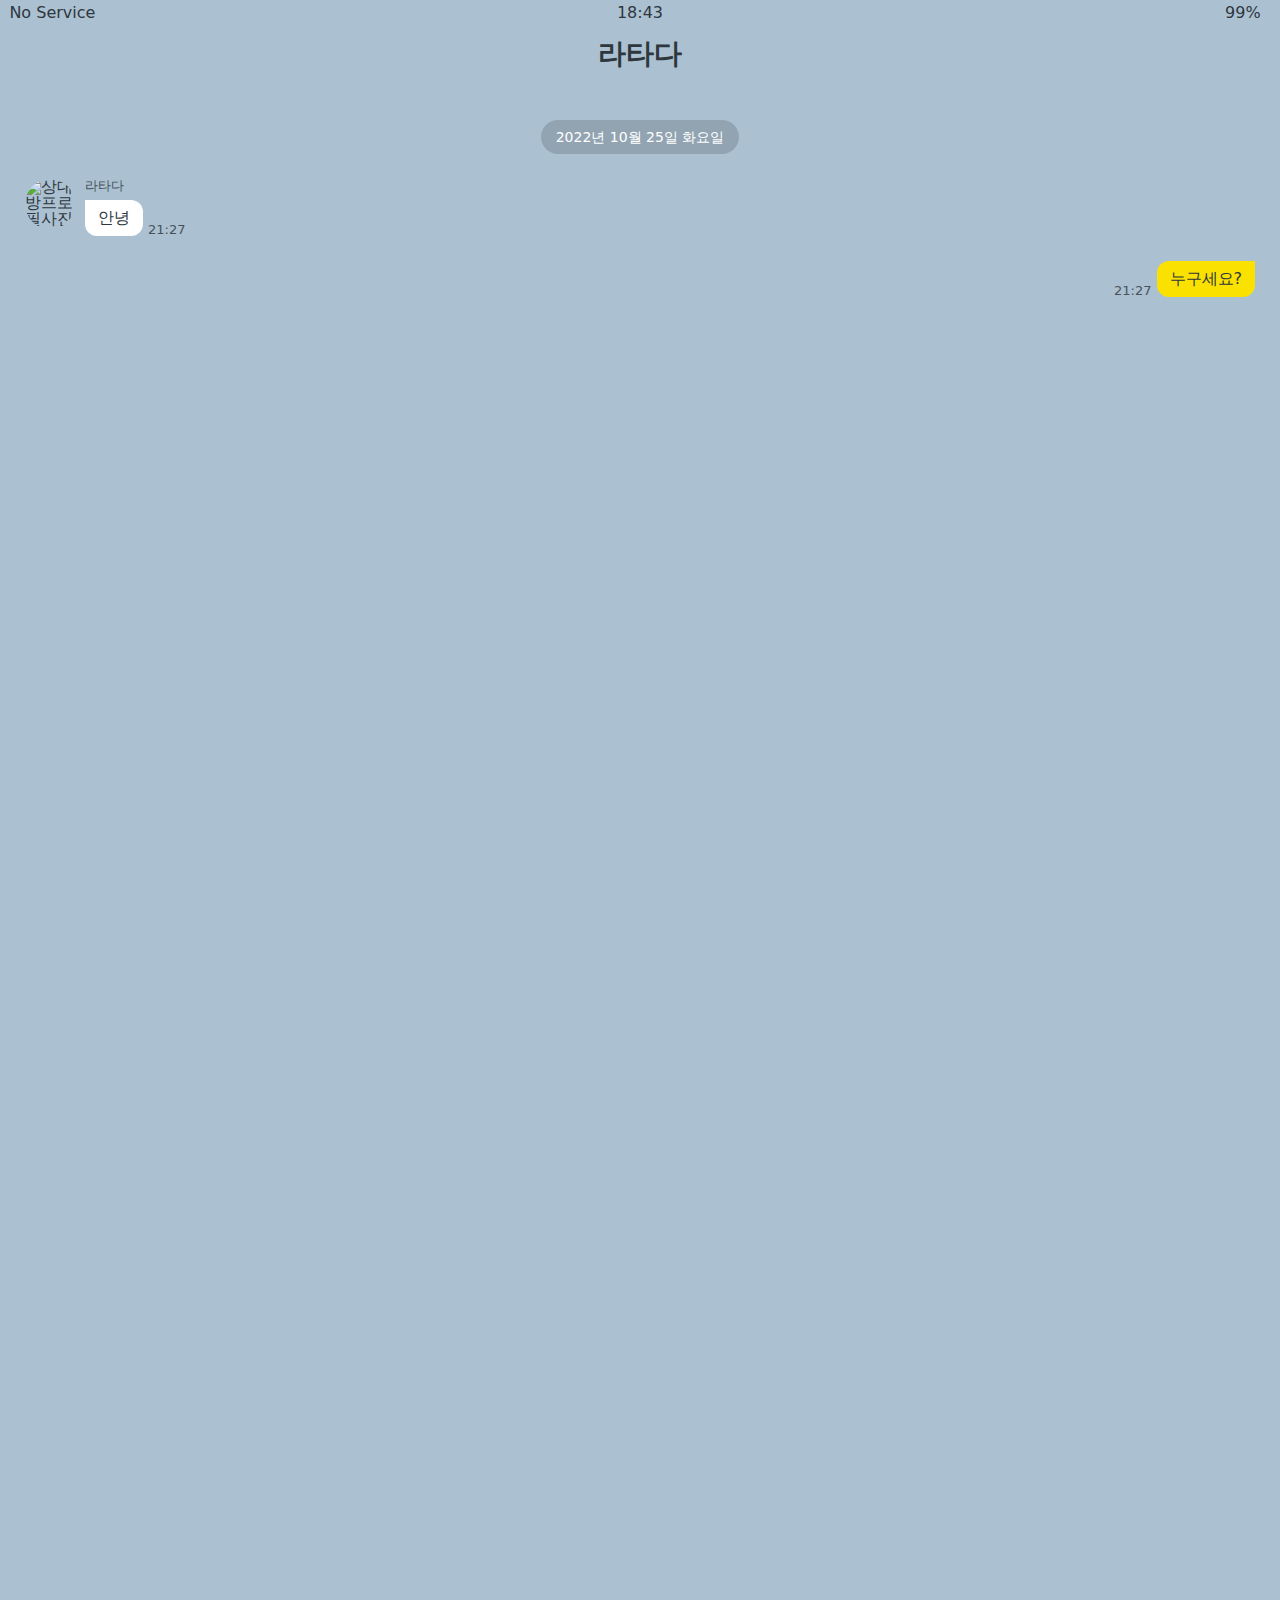
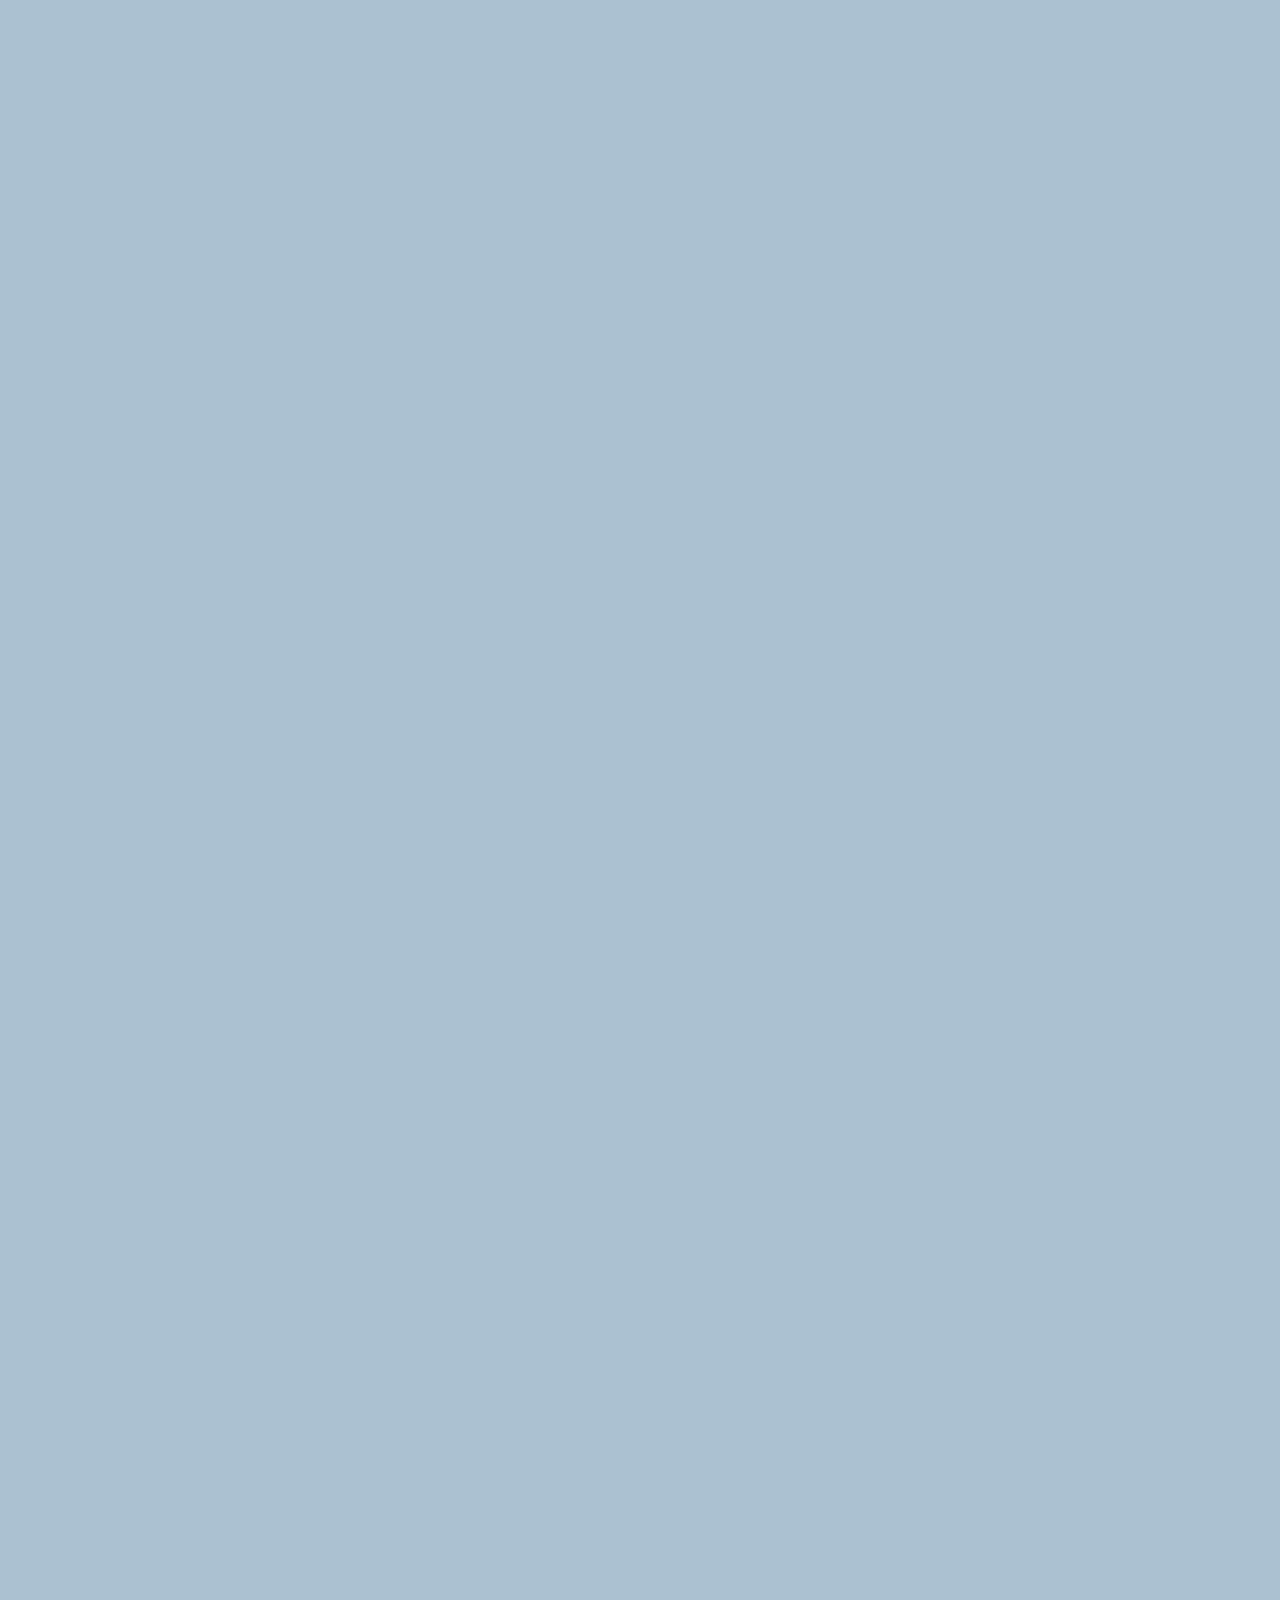
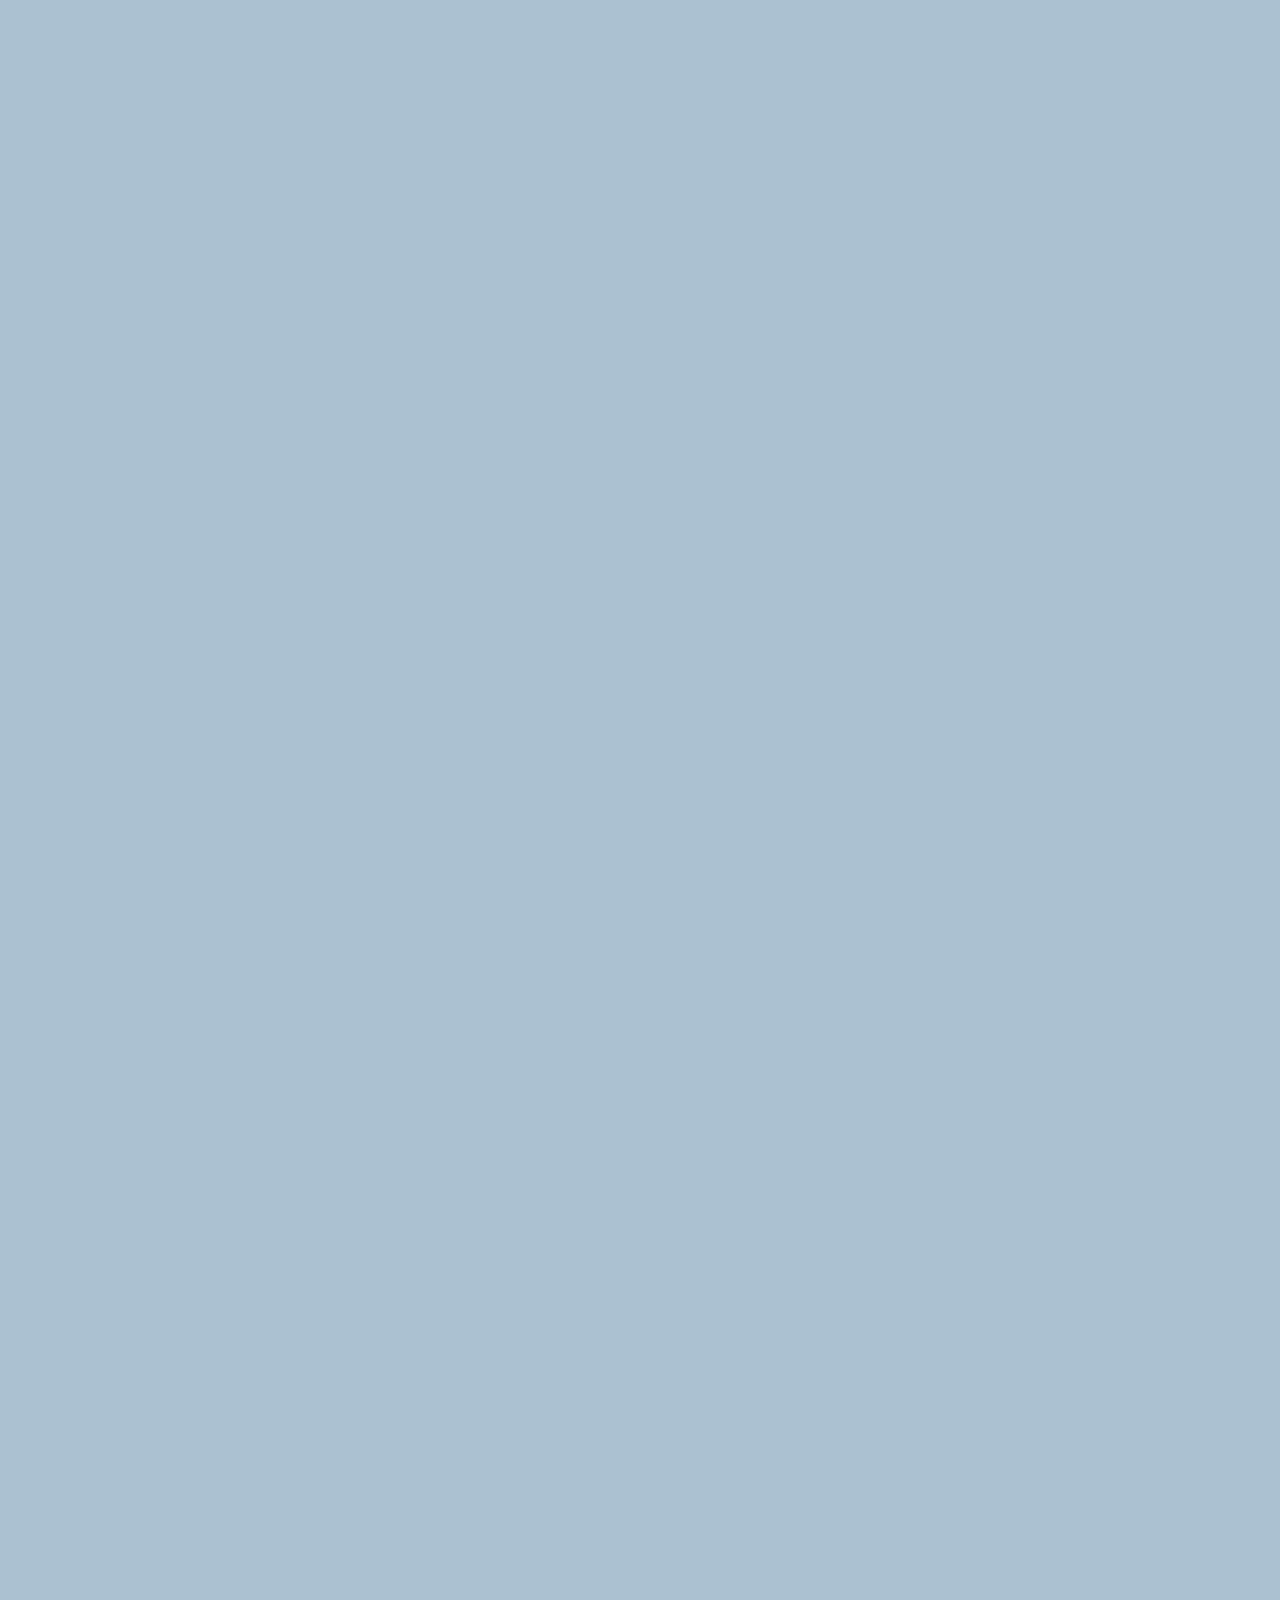
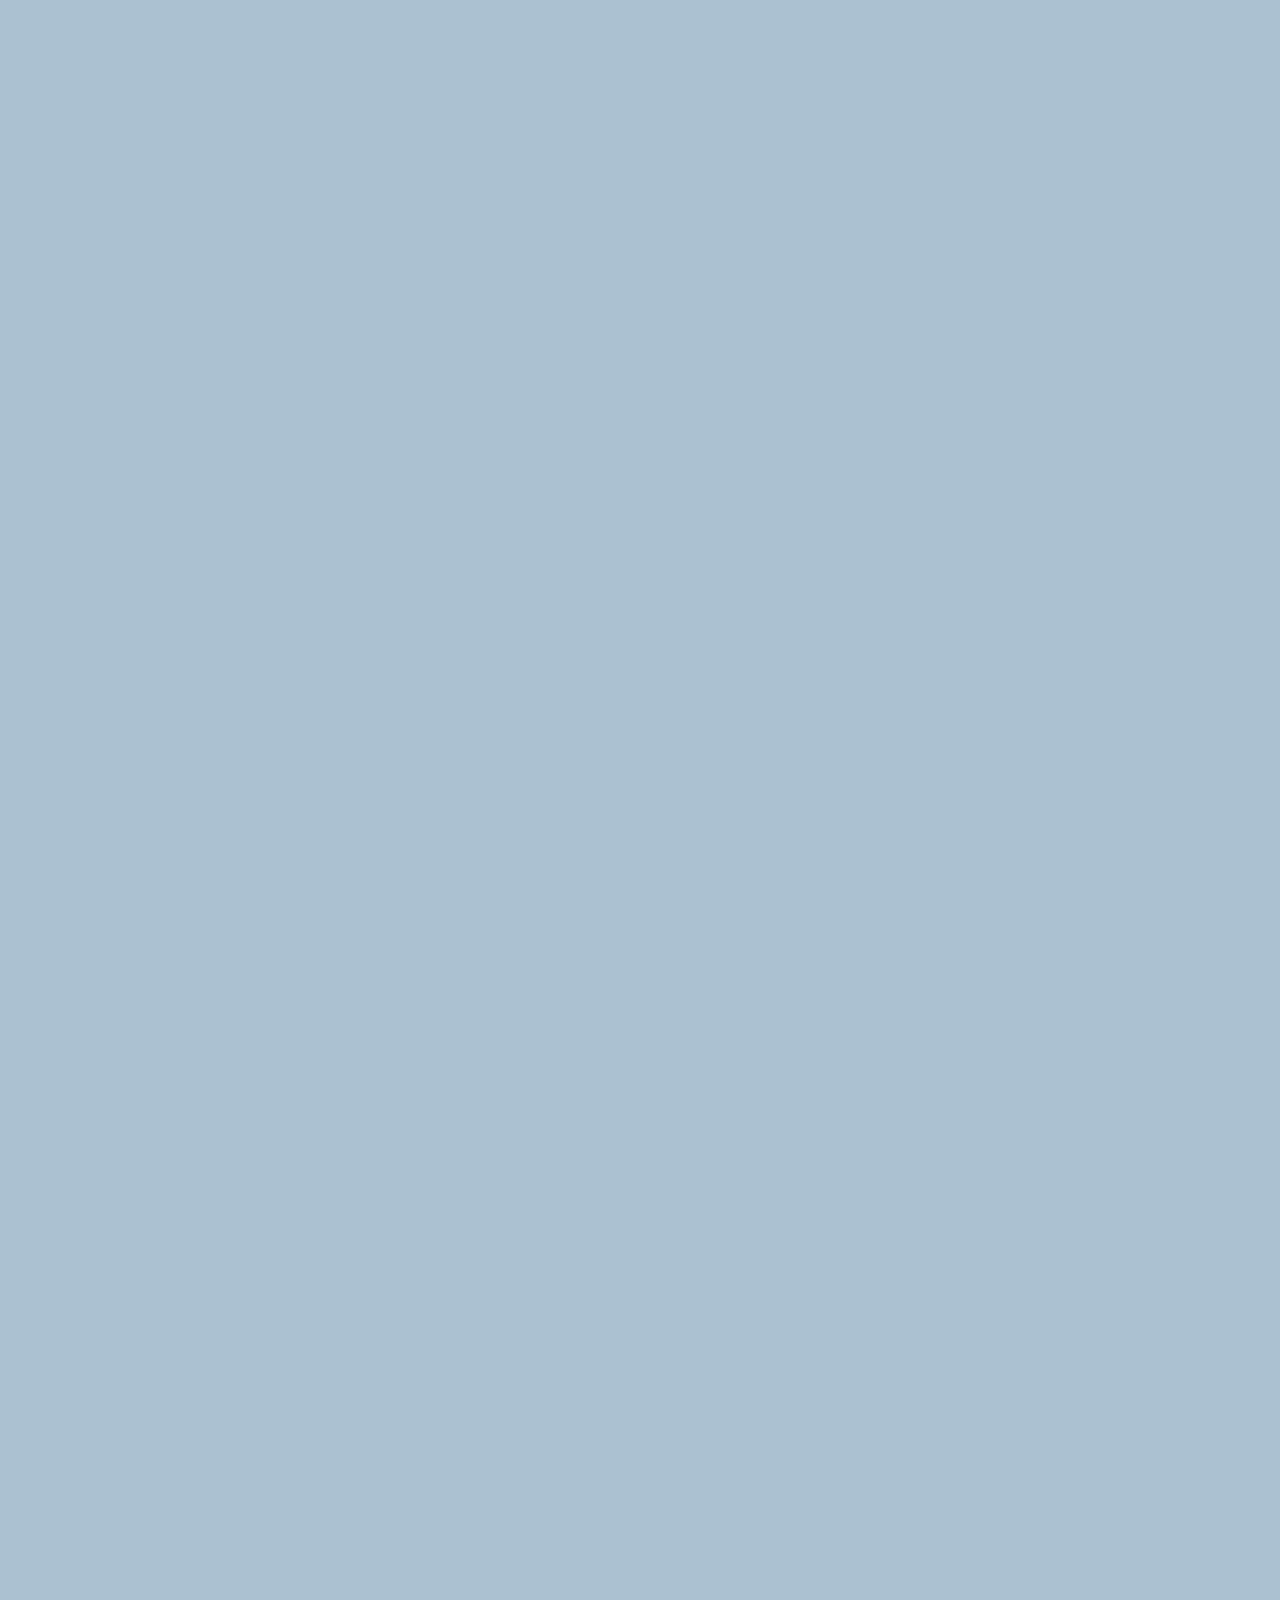
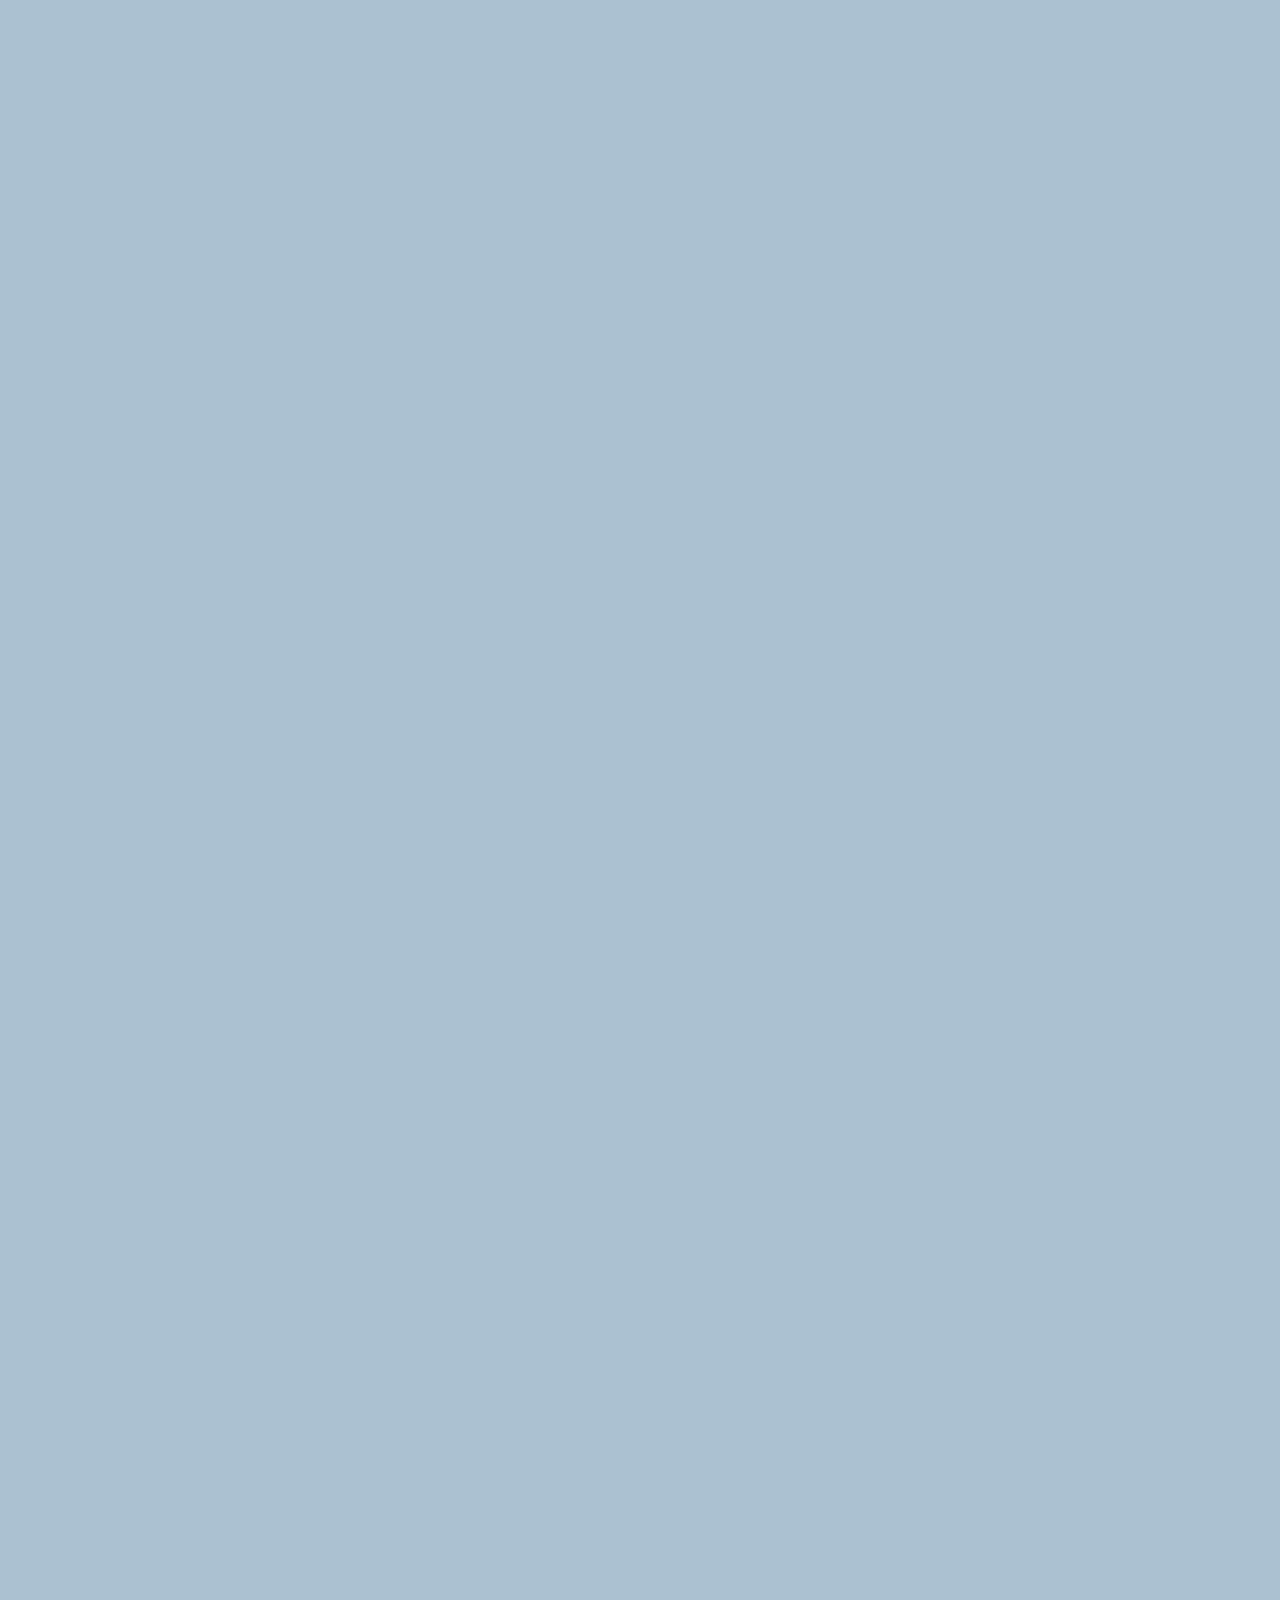
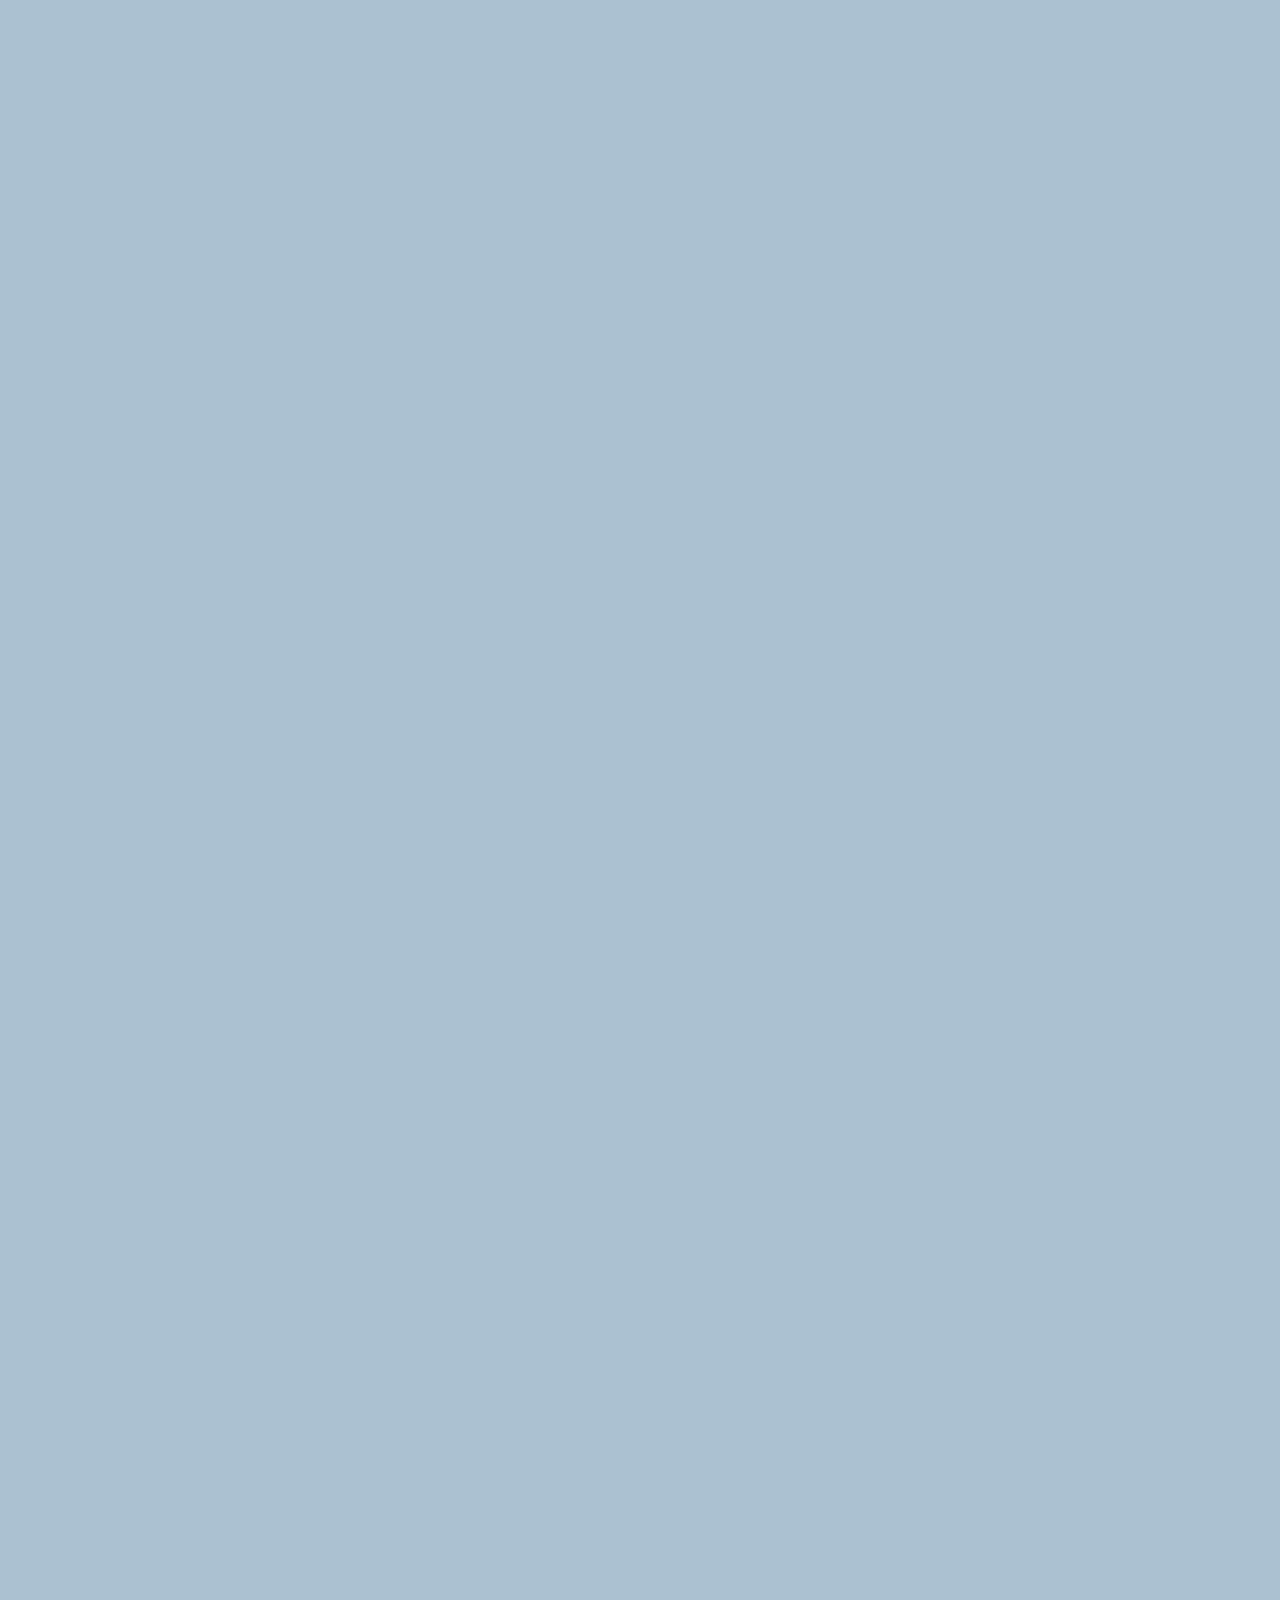
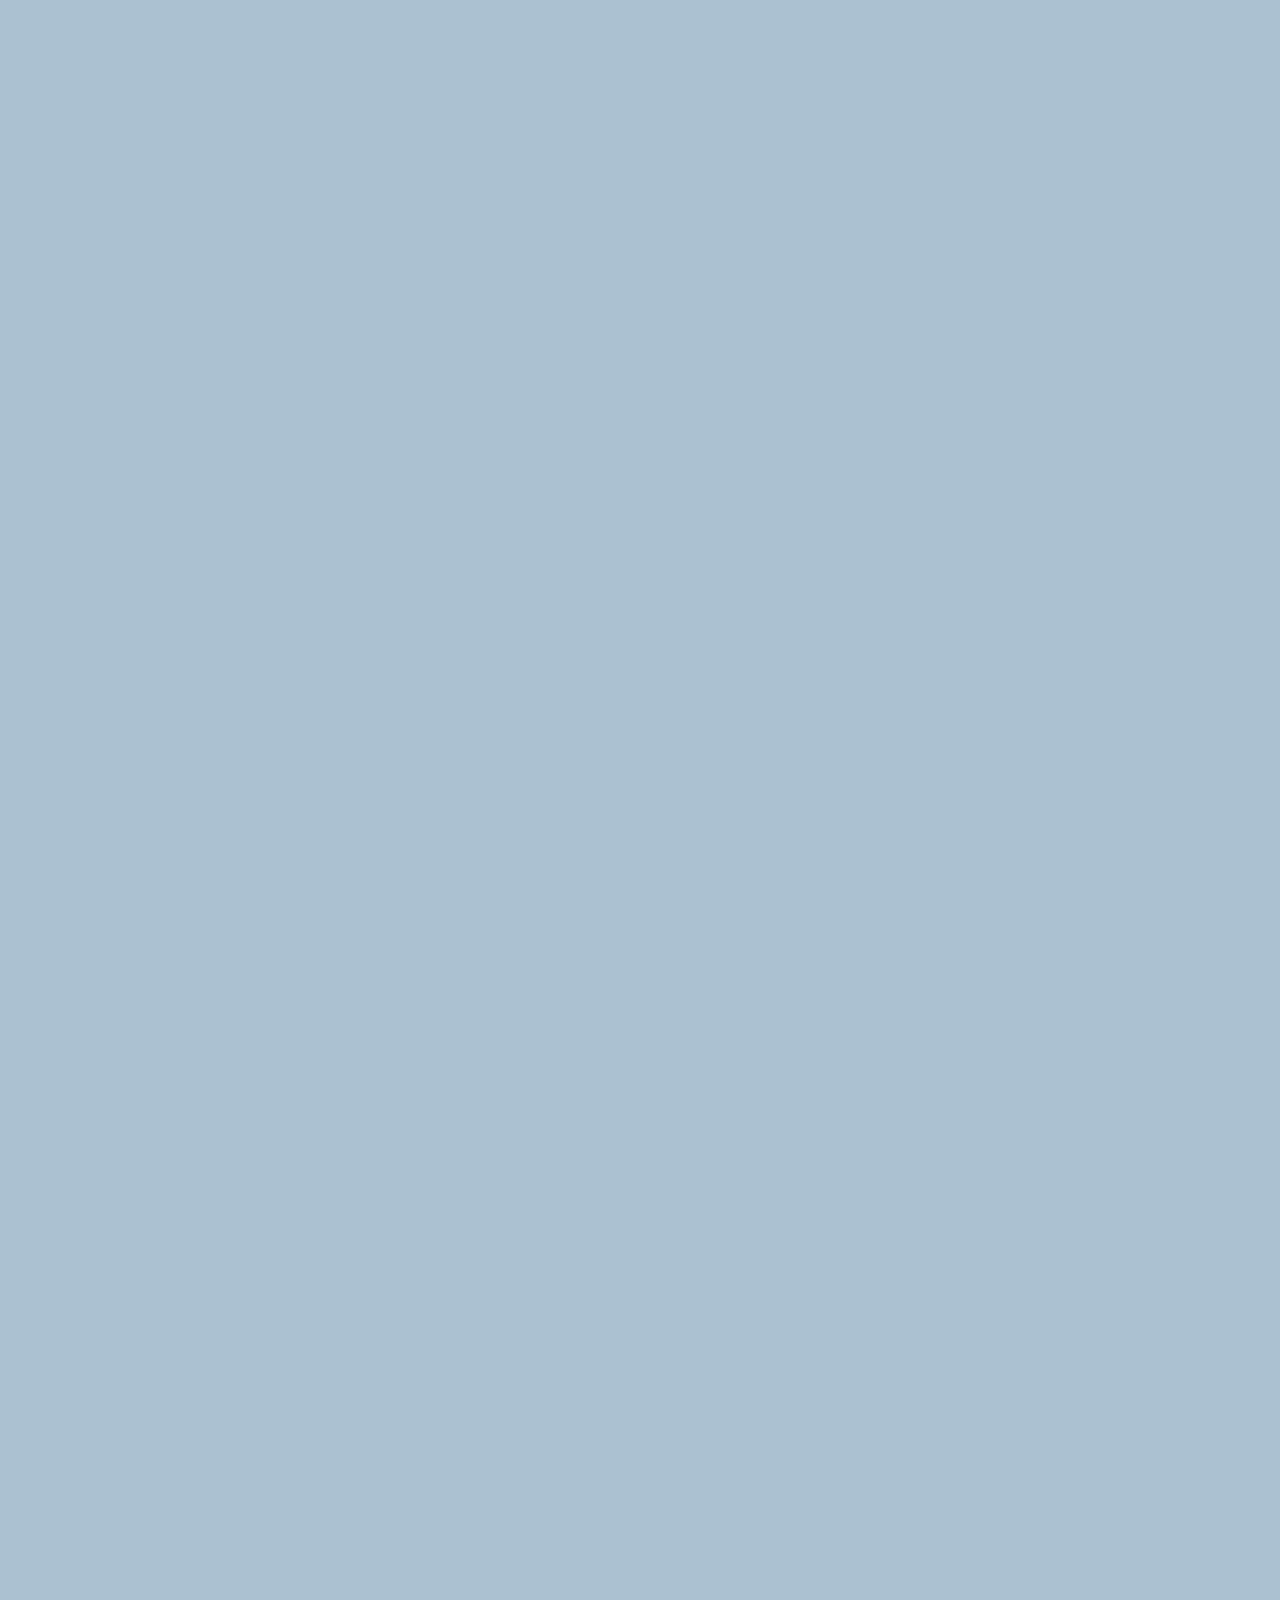
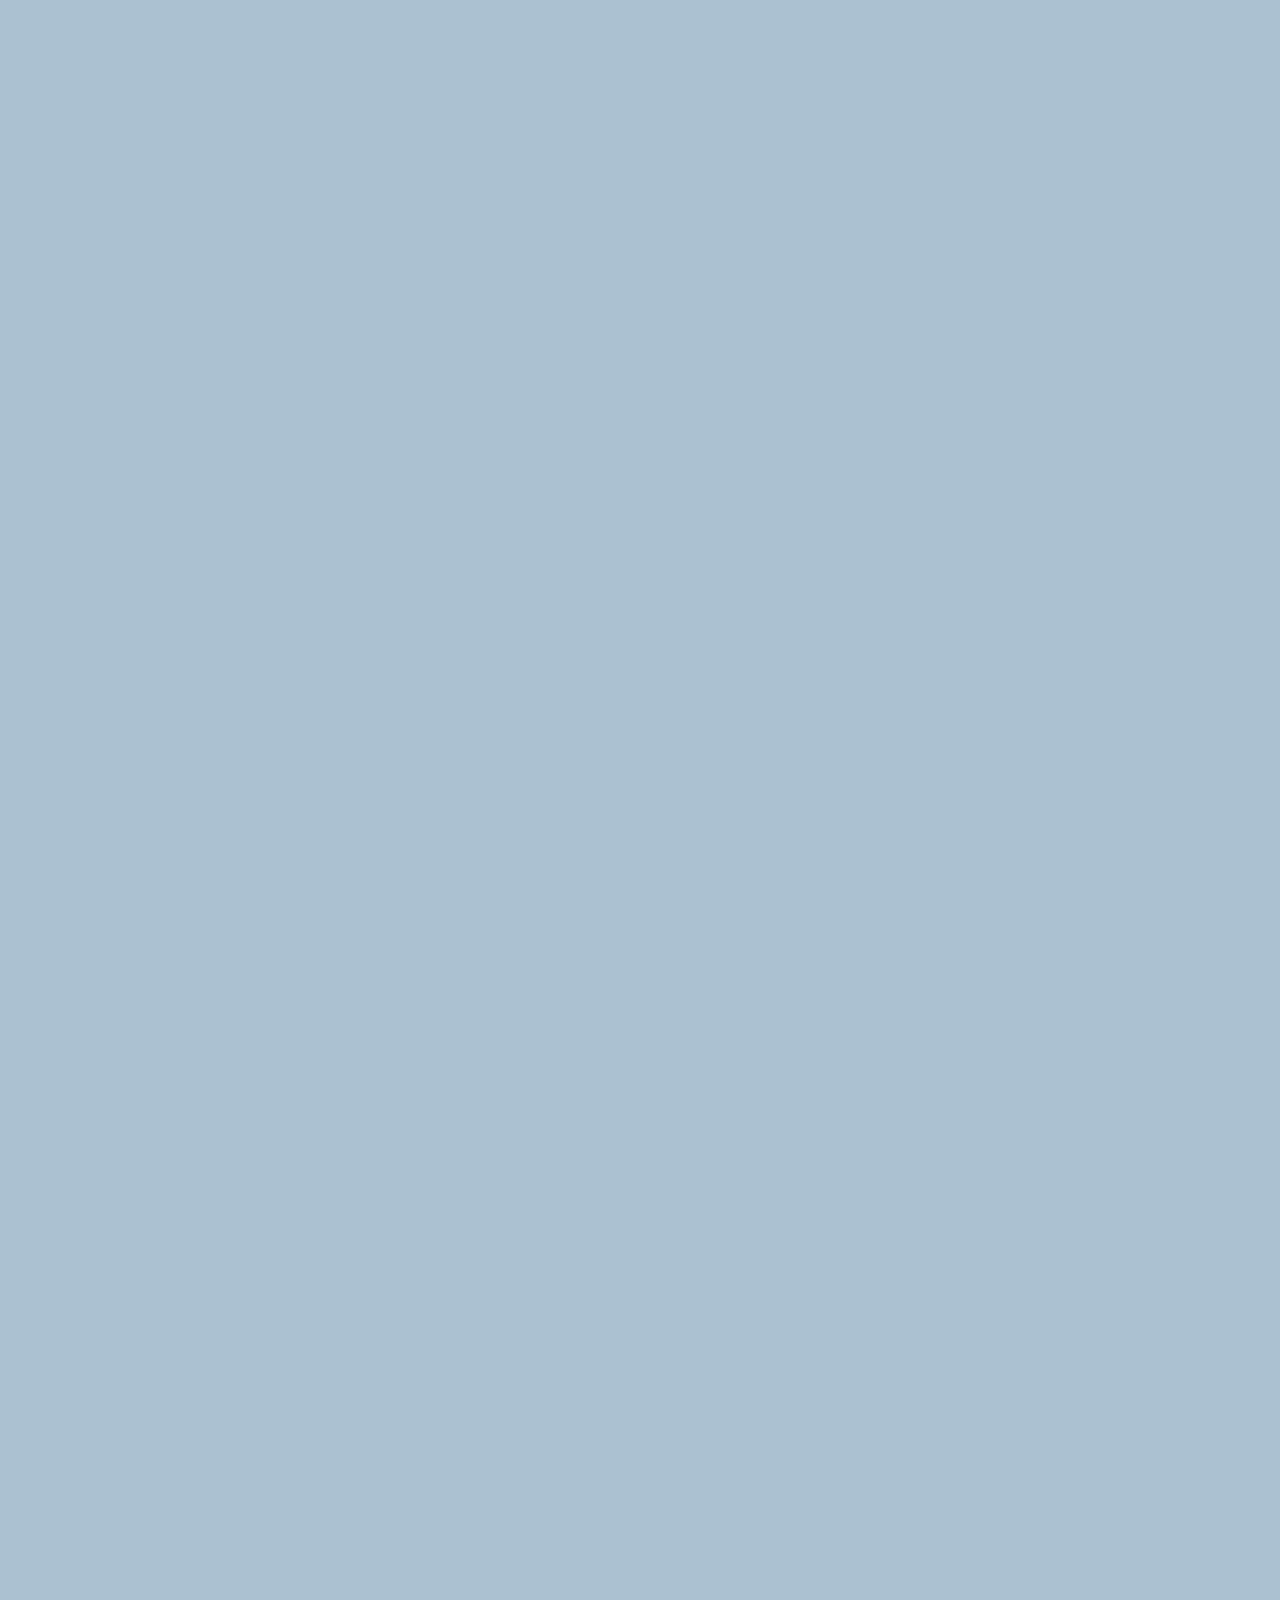
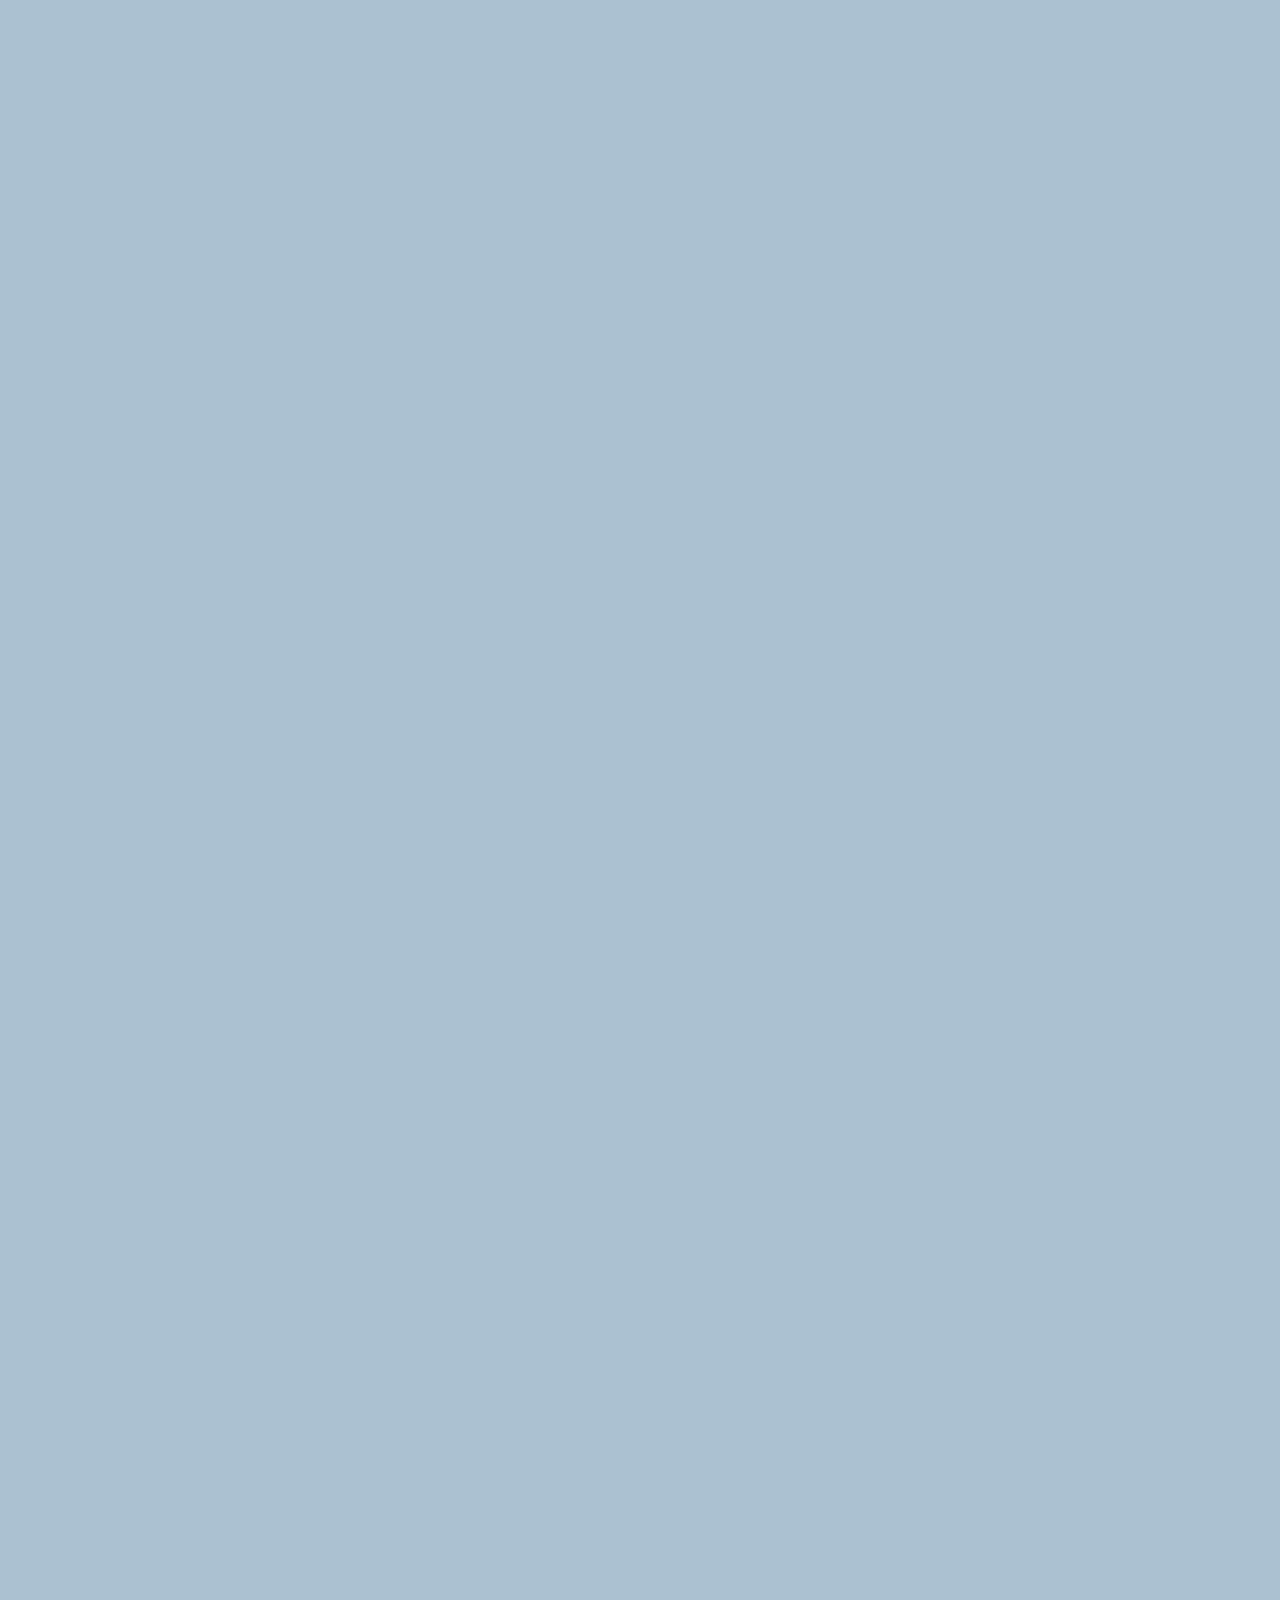
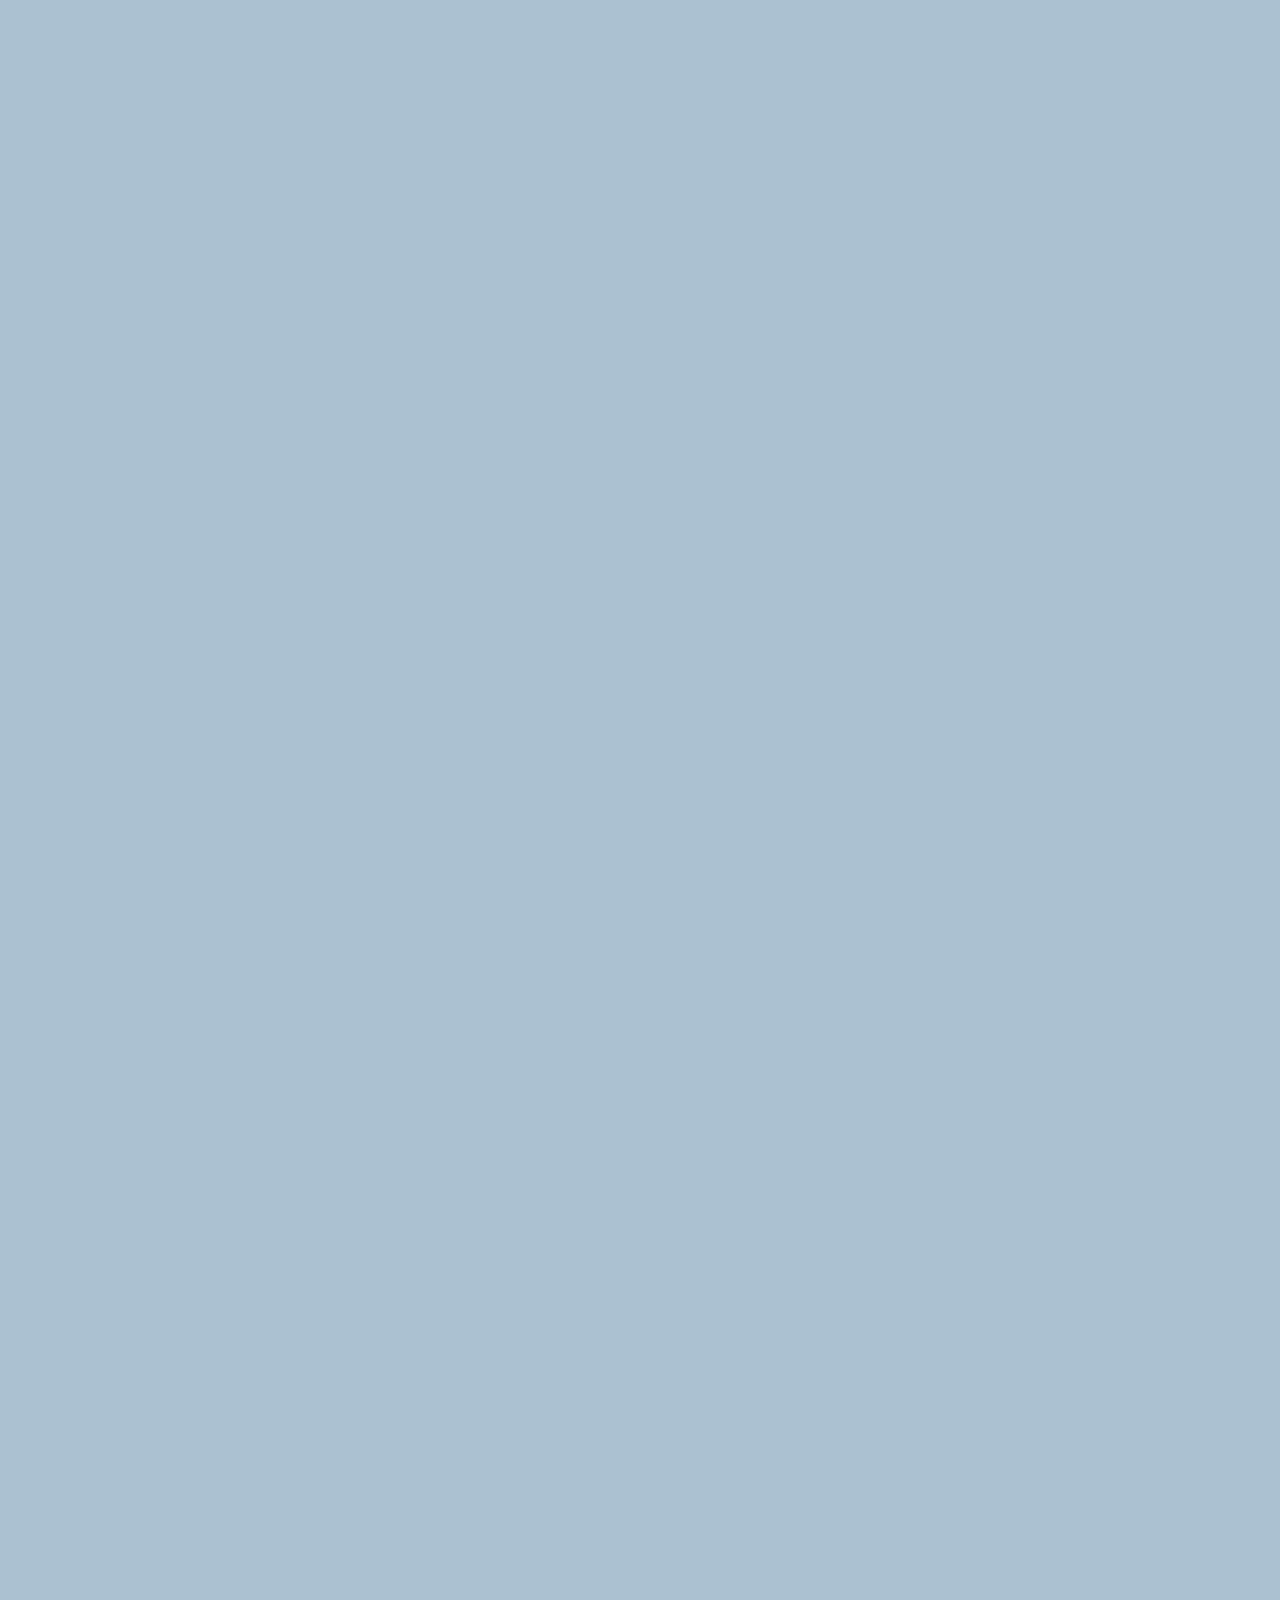
==== chat.html @ 1cc133b8 "카카오톡클론코딩" ====
<!DOCTYPE html>
<html lang="ko">

<head>
  <meta charset="UTF-8">
  <meta http-equiv="X-UA-Compatible" content="IE=edge">
  <meta name="viewport" content="width=device-width, initial-scale=1.0">
  <link rel="stylesheet" href="css/styles.css" />
  <title>카카오톡</title>
</head>

<body id="chat-screen">
  <div class="status-bar">
    <div class="status-bar__column">
      <span>No Service</span>
      <i class="fa-solid fa-wifi"></i>
    </div>
    <div class="status-bar__column">
      <span>18:43</span>
    </div>
    <div class="status-bar__column">
      <span>99%</span>
      <i class="fa-solid fa-battery-three-quarters fa-lg"></i>
      <i class="fa-solid fa-bolt"></i>
    </div>
  </div>
  <header class="alt-header">
    <div class="alt-header__column"><a href="chats.html"><i class="fa-solid fa-angle-left fa-2x"></i></a></div>
    <div class="alt-header__column">
      <h1 class="alt-header__title">라타다</h1>
    </div>
    <div class="alt-header__column">
      <span><i class="fa-solid fa-magnifying-glass fa-lg"></i></span>
      <span><i class="fa-solid fa-bars fa-lg"></i></span>
    </div>
  </header>
  <main class="main-screen main-chat">
    <div class="chat__timestamp">
      2022년 10월 25일 화요일
    </div>
    <div class="message-row">
      <img src="https://avatars.githubusercontent.com/u/110769132" alt="상대방프로필사진">
      <div class="message-row__content">
        <span class="message__author">라타다</span>
        <div class="message__info">
          <span class="message__bubble">안녕</span>
          <span class="message__time">21:27</span>
        </div>
      </div>
    </div>
    <div class="message-row message-row__own">
      <div class="message-row__content">
        <div class="message__info">
          <span class="message__bubble">누구세요?</span>
          <span class="message__time">21:27</span>
        </div>
      </div>
    </div>
  </main>
  <script src="https://kit.fontawesome.com/b351902abf.js" crossorigin="anonymous"></script>
</body>

</html>
---- css/styles.css ----
@import "reset.css";
@import "variables.css";

/* 컴포넌트 */
@import "components/status-bar.css";
@import "components/nav-bar.css";
@import "components/screen-header.css";
@import "components/user-component.css";
@import "components/badge.css";
@import "components/icon-row.css";
@import "components/alt-screen-header.css";

/* 스크린 */
@import "screens/login.css";
@import "screens/friends.css";
@import "screens/find.css";
@import "screens/more.css";
@import "screens/settings.css";
@import "screens/chat.css";

body {
  color: #2e363e;
  font-family: system-ui, -apple-system, BlinkMacSystemFont, 'Segoe UI', Roboto, Oxygen, Ubuntu, Cantarell, 'Open Sans', 'Helvetica Neue', sans-serif;
}

.main-screen {
  padding: 0px var(--horizontal-space);
}
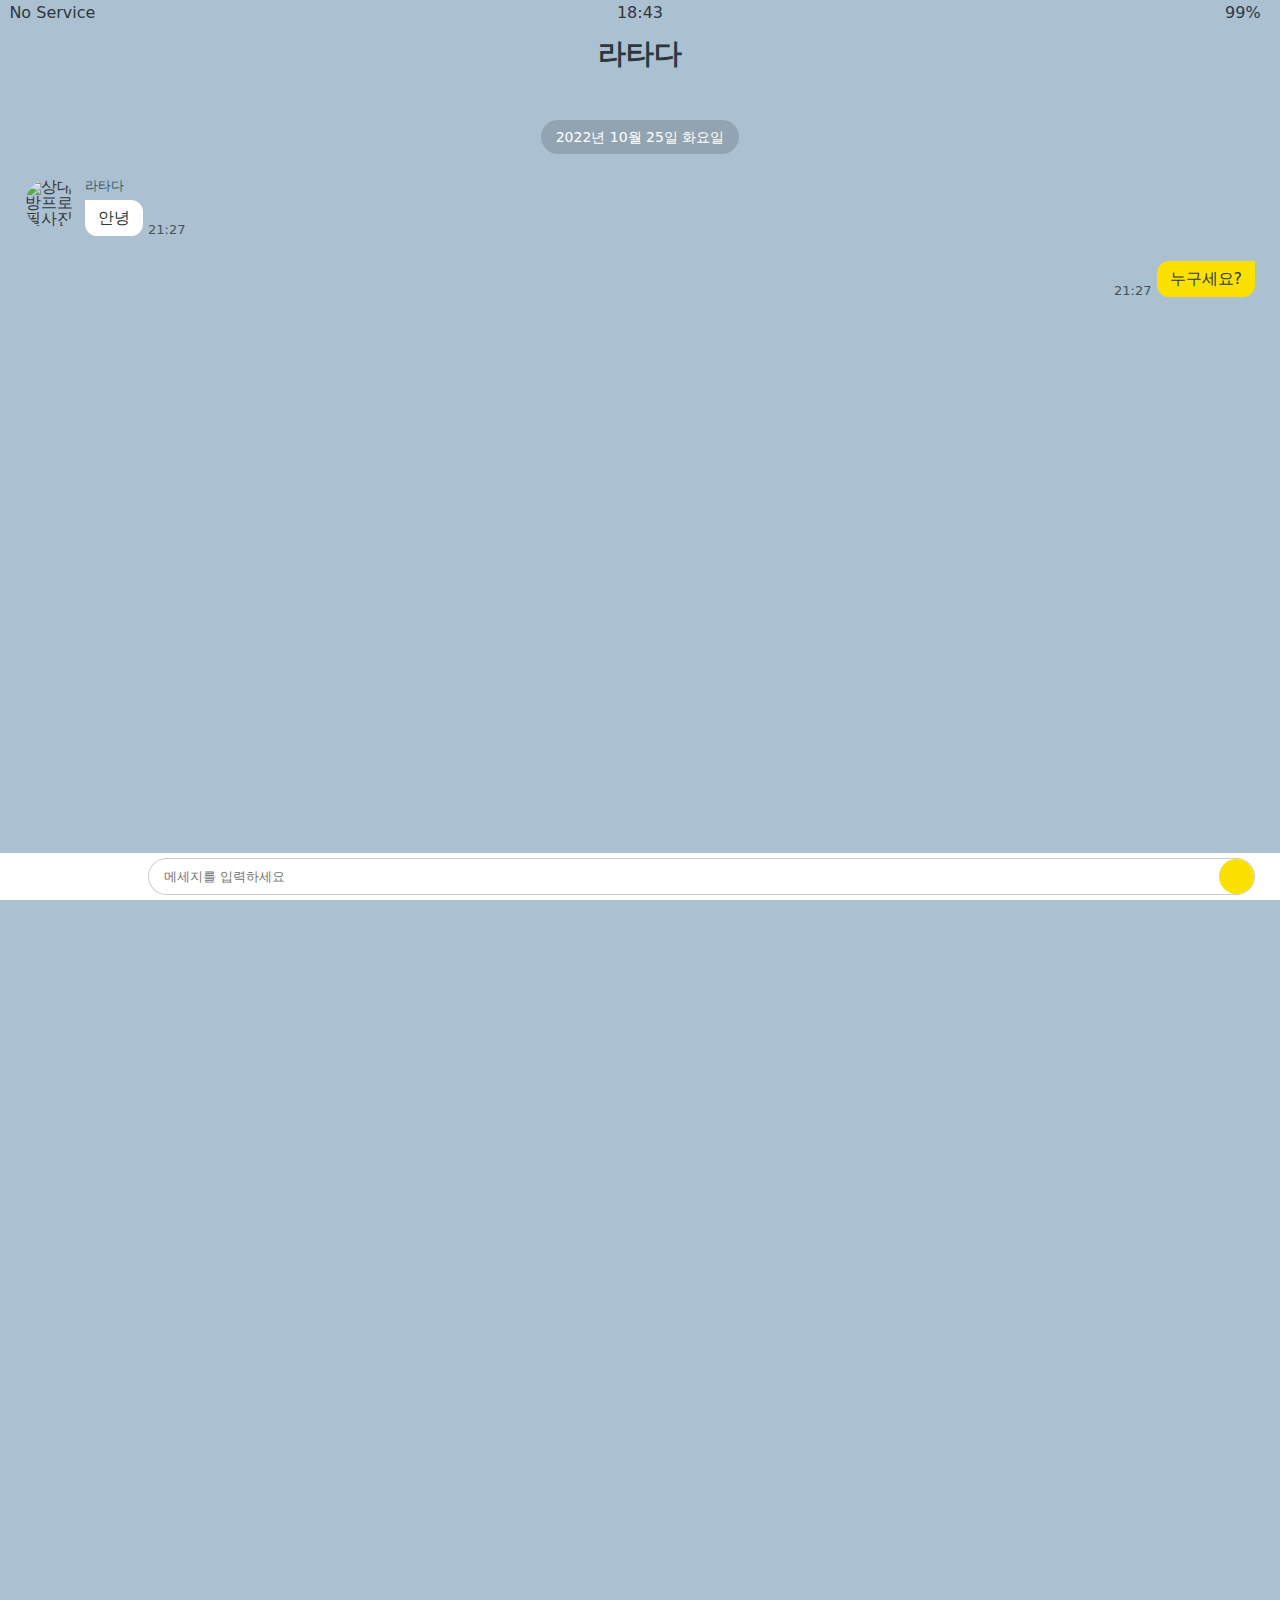
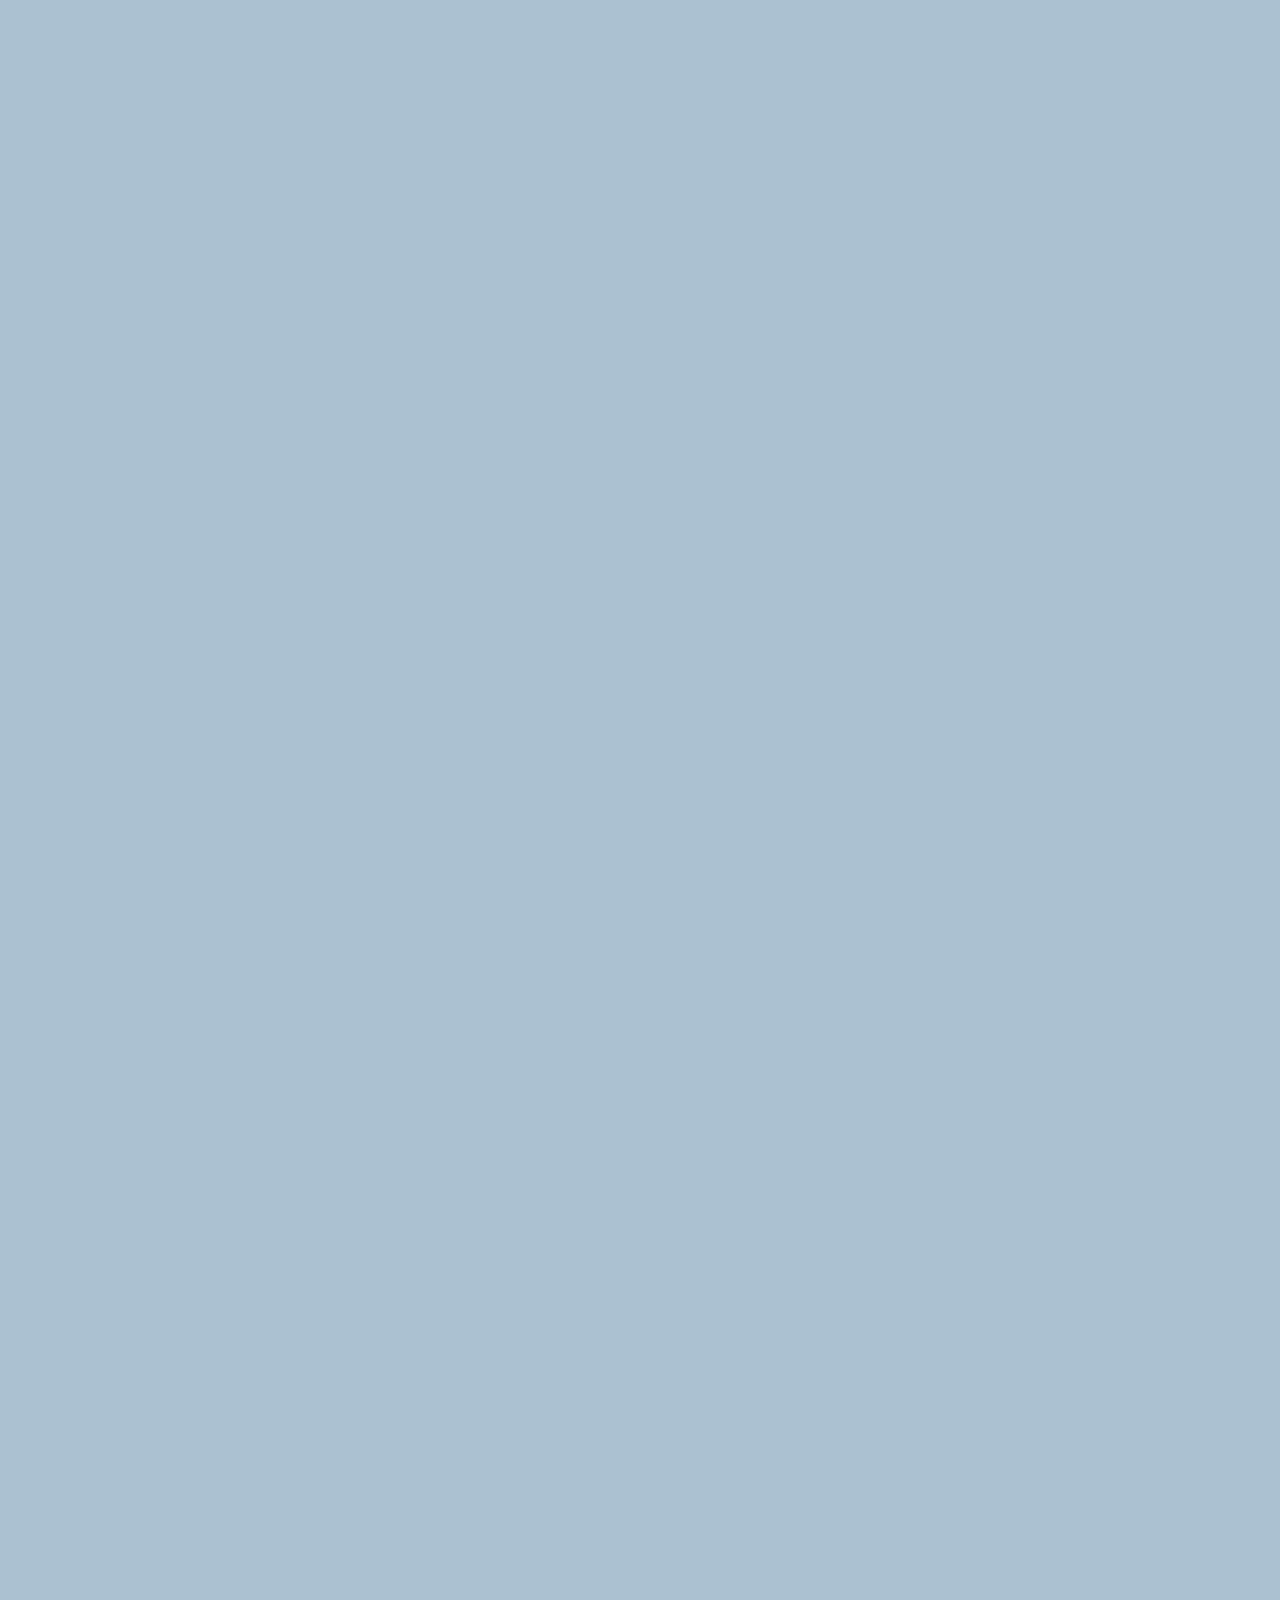
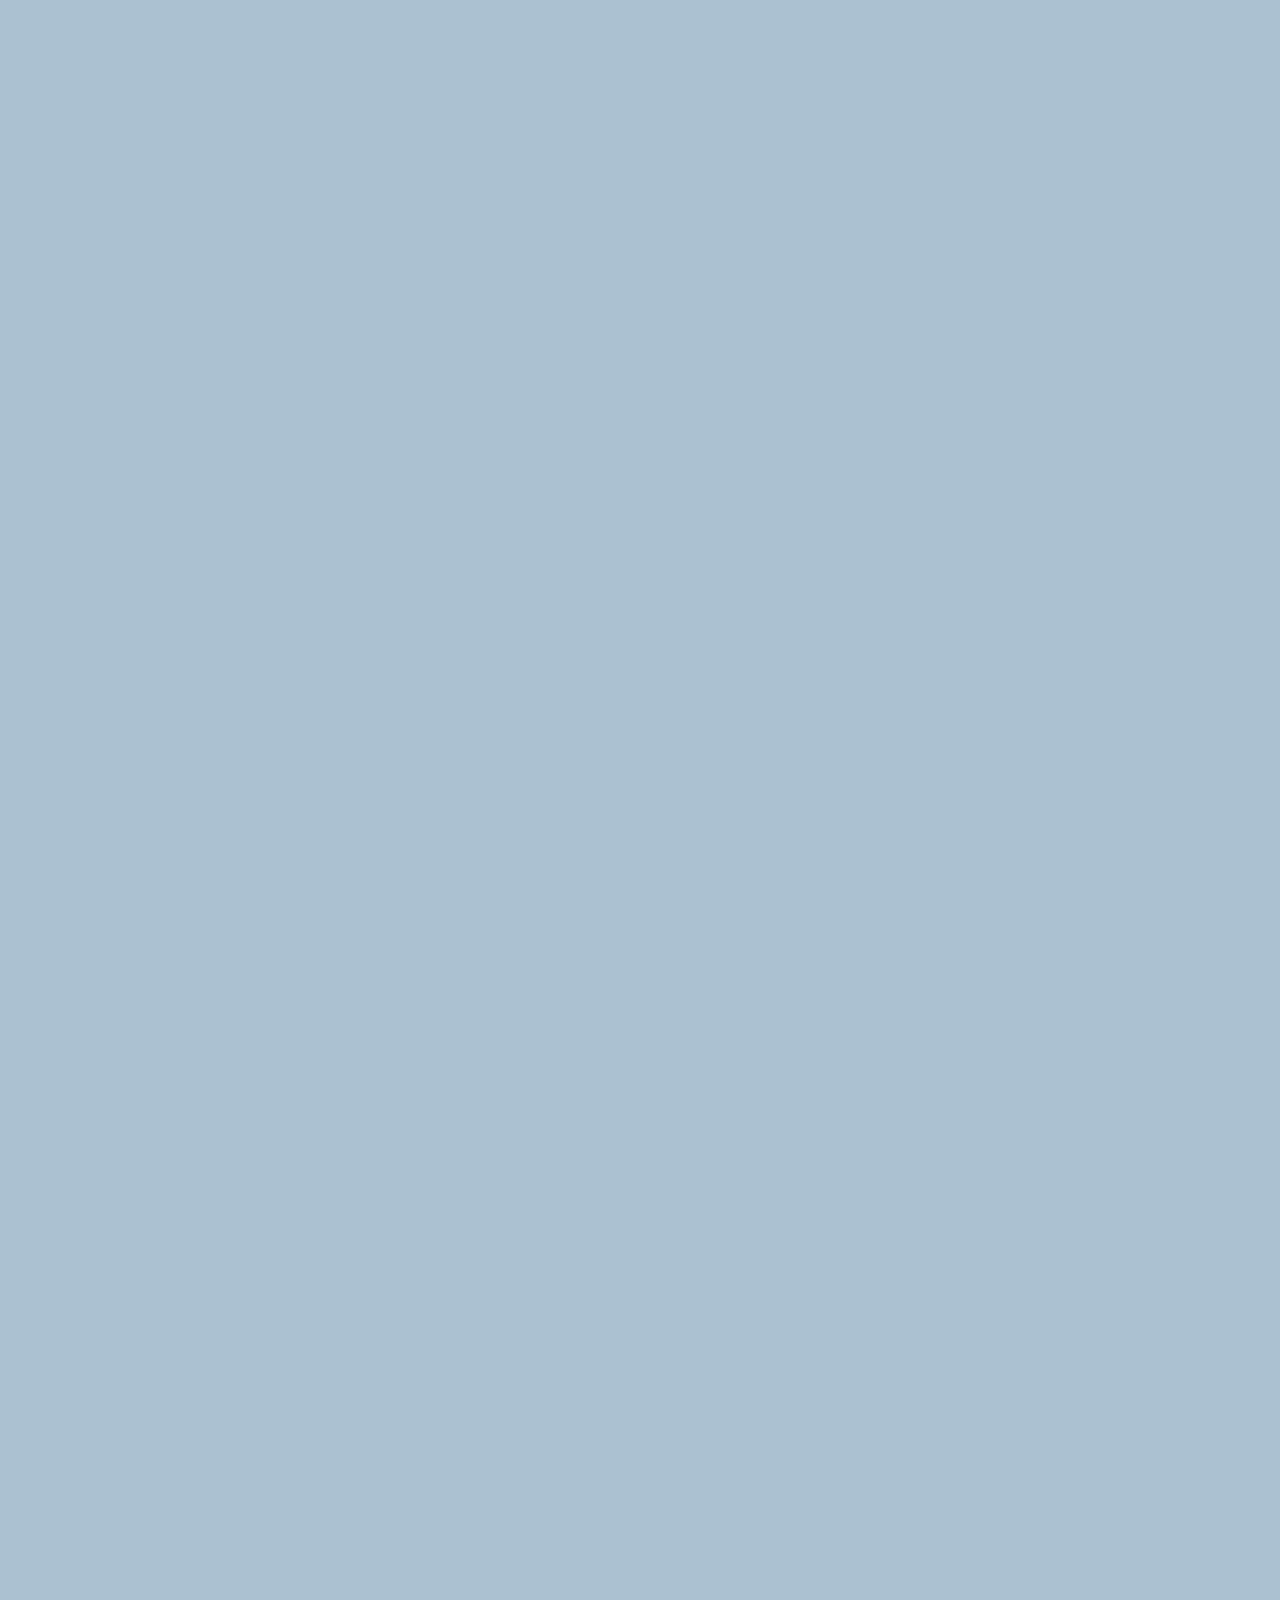
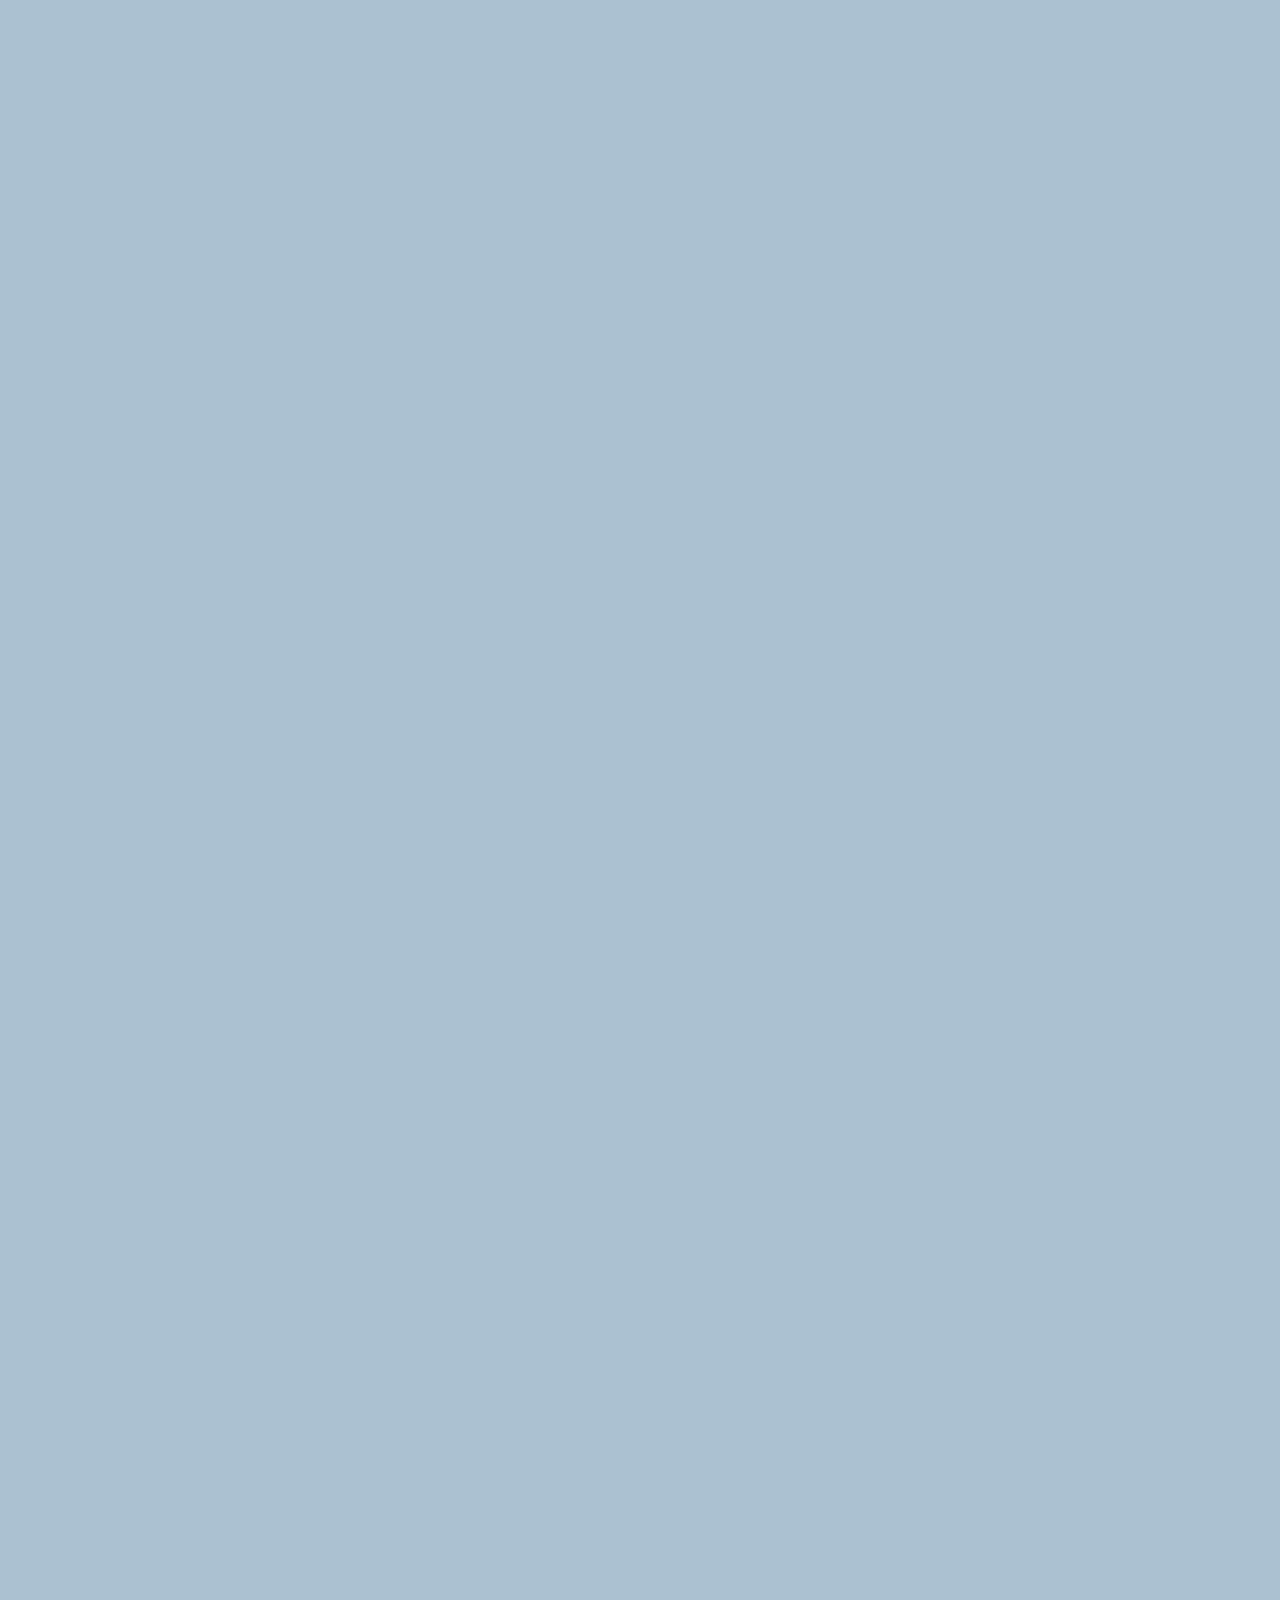
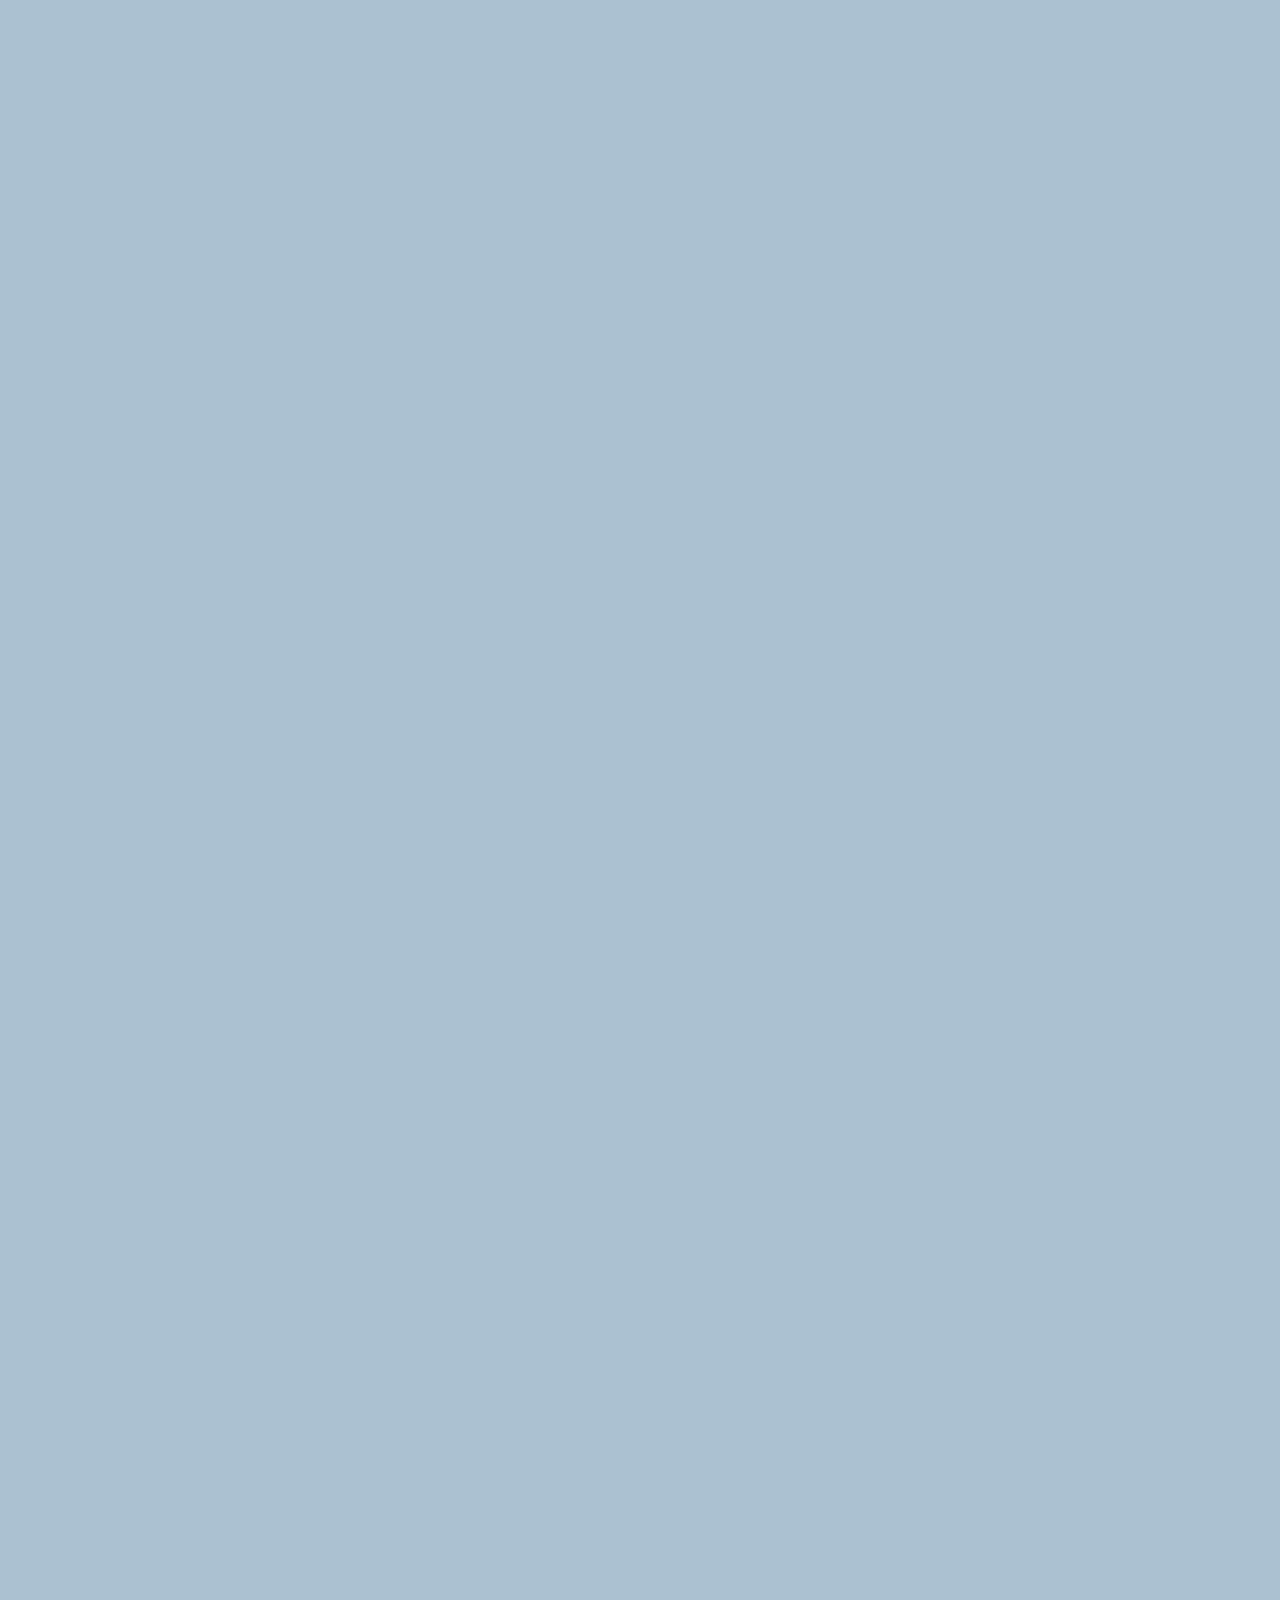
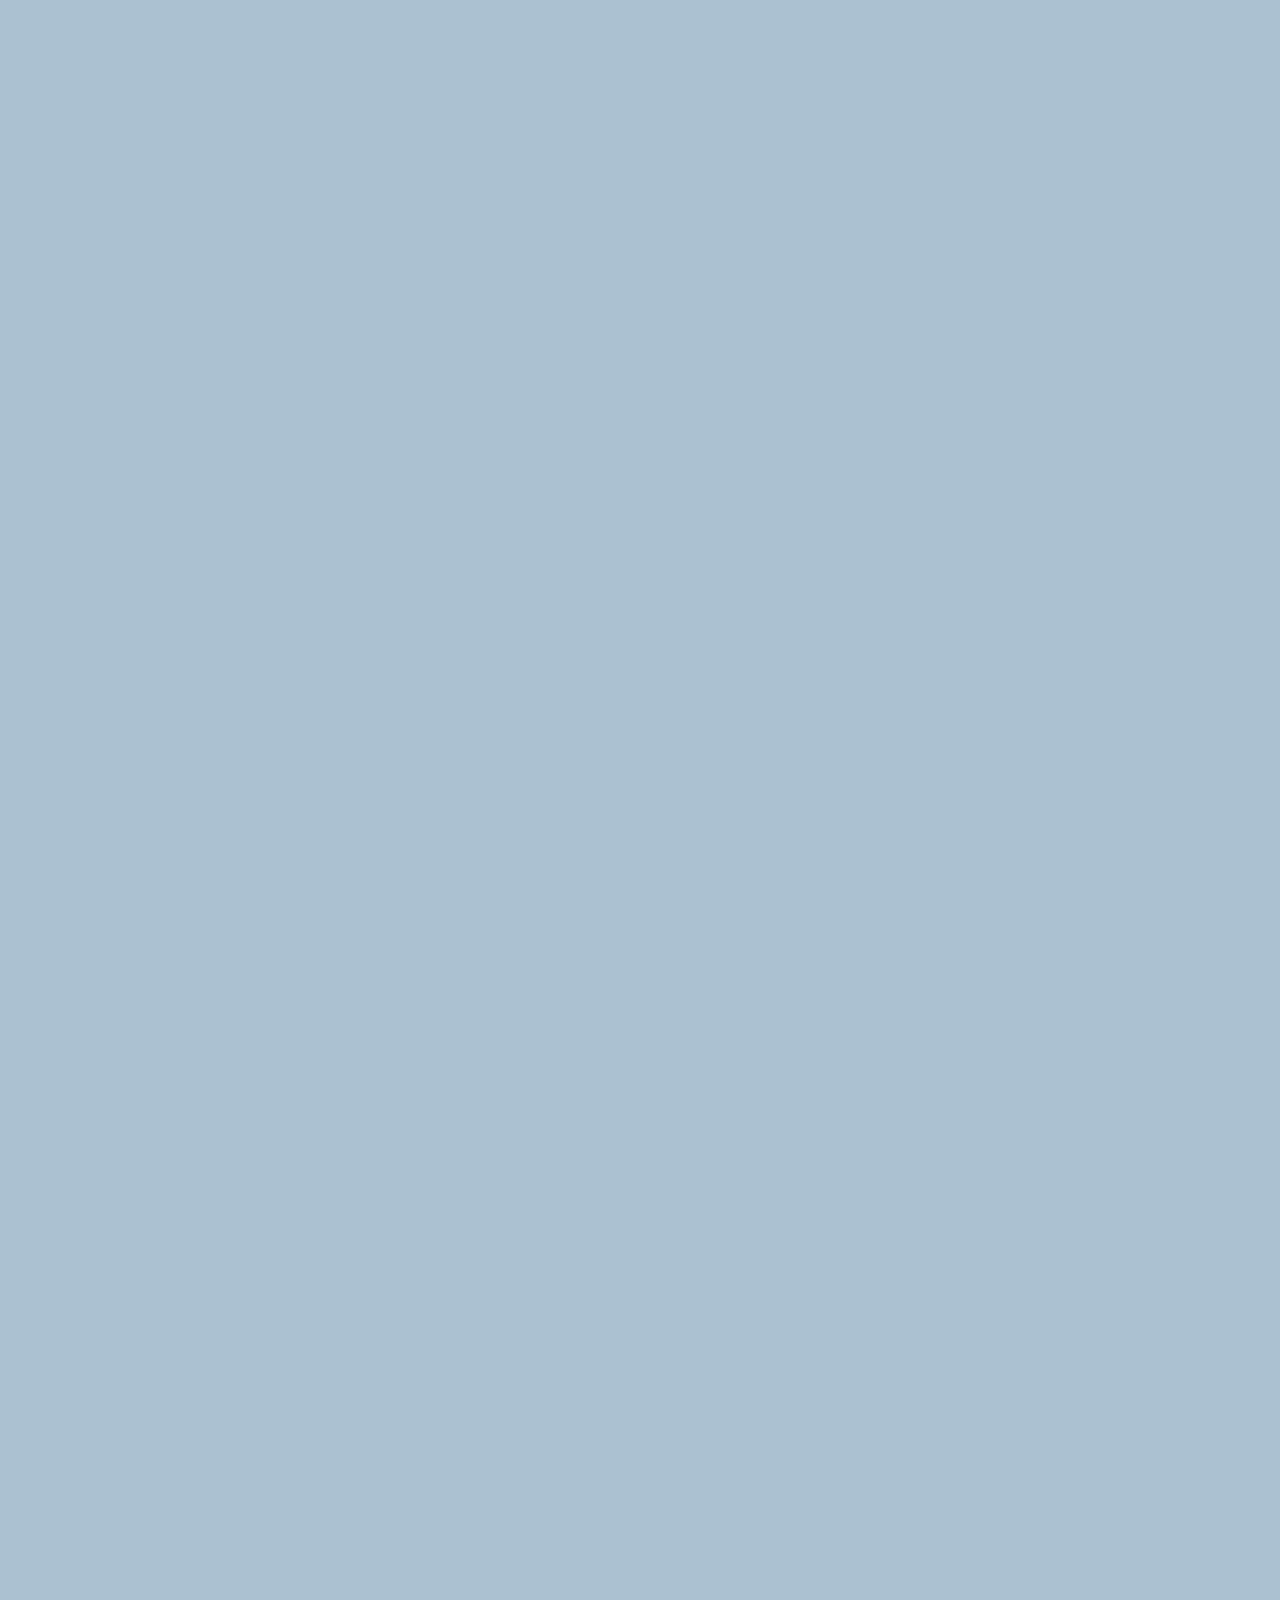
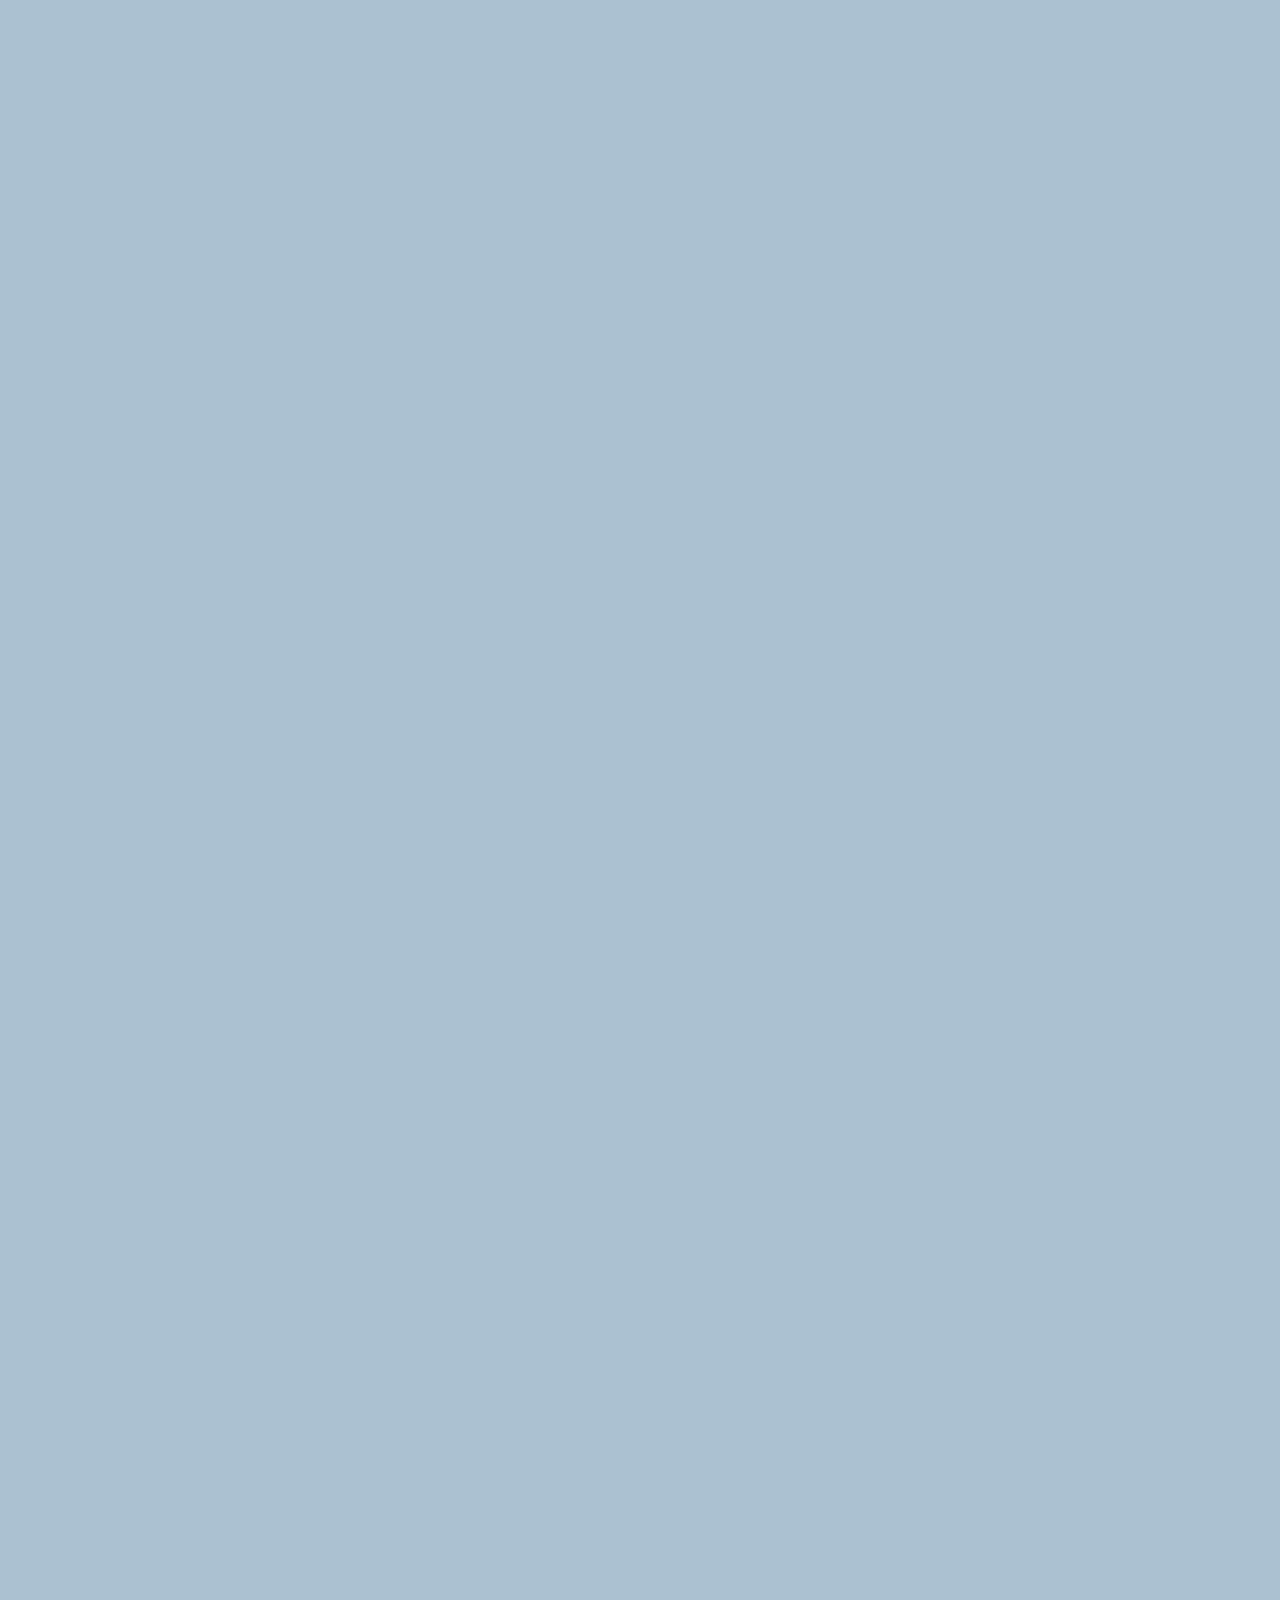
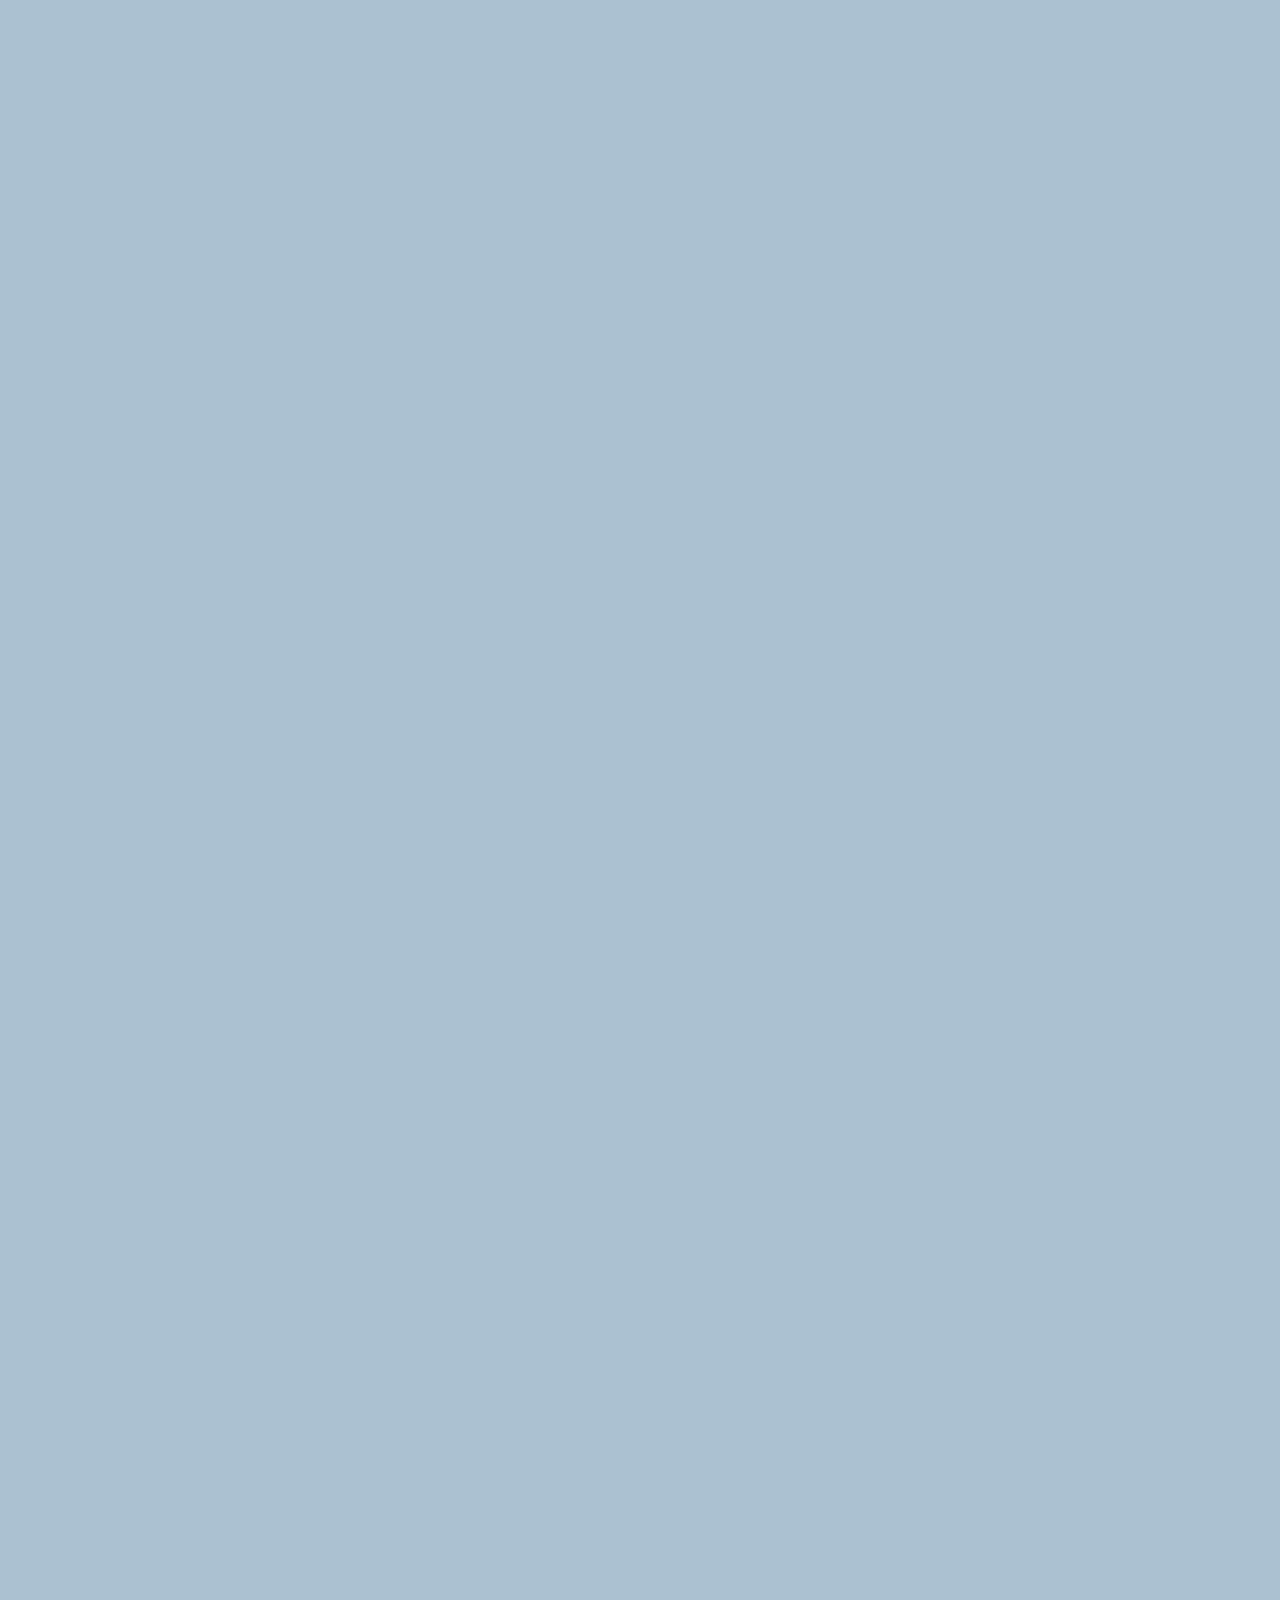
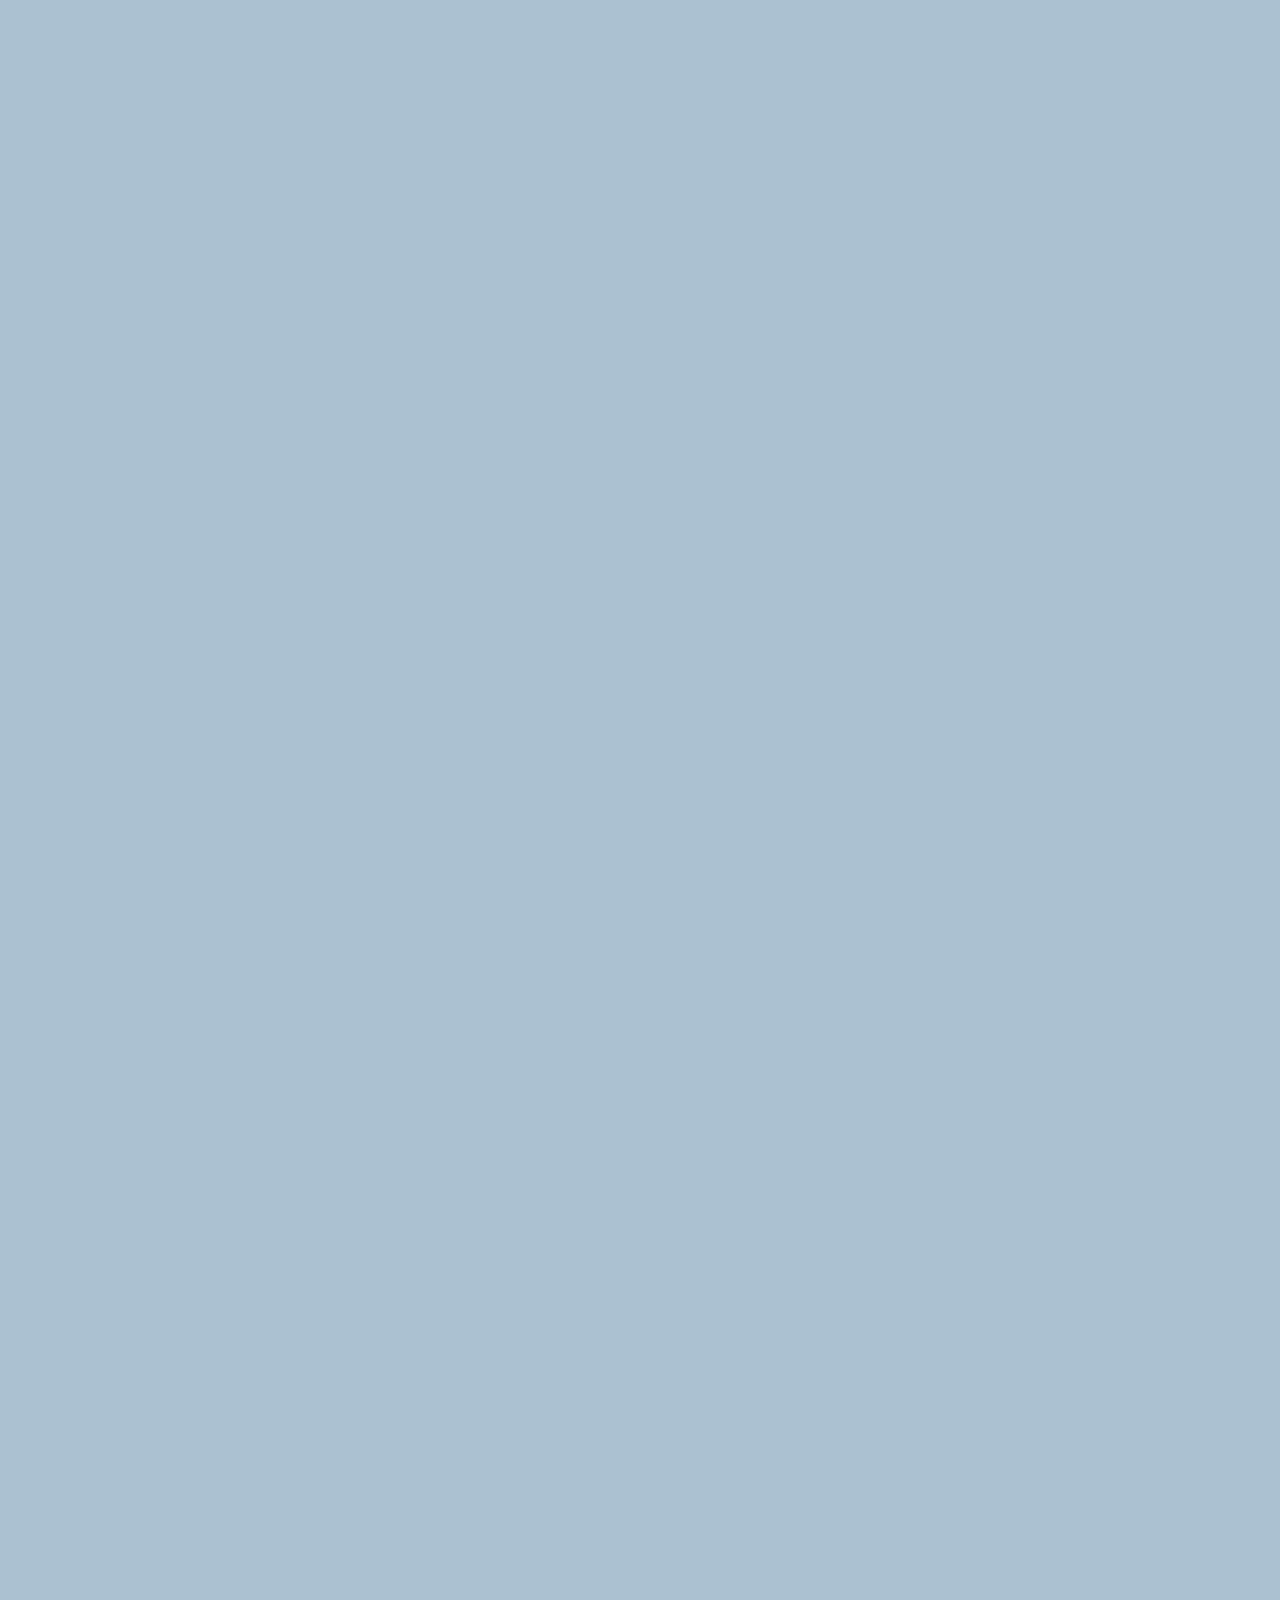
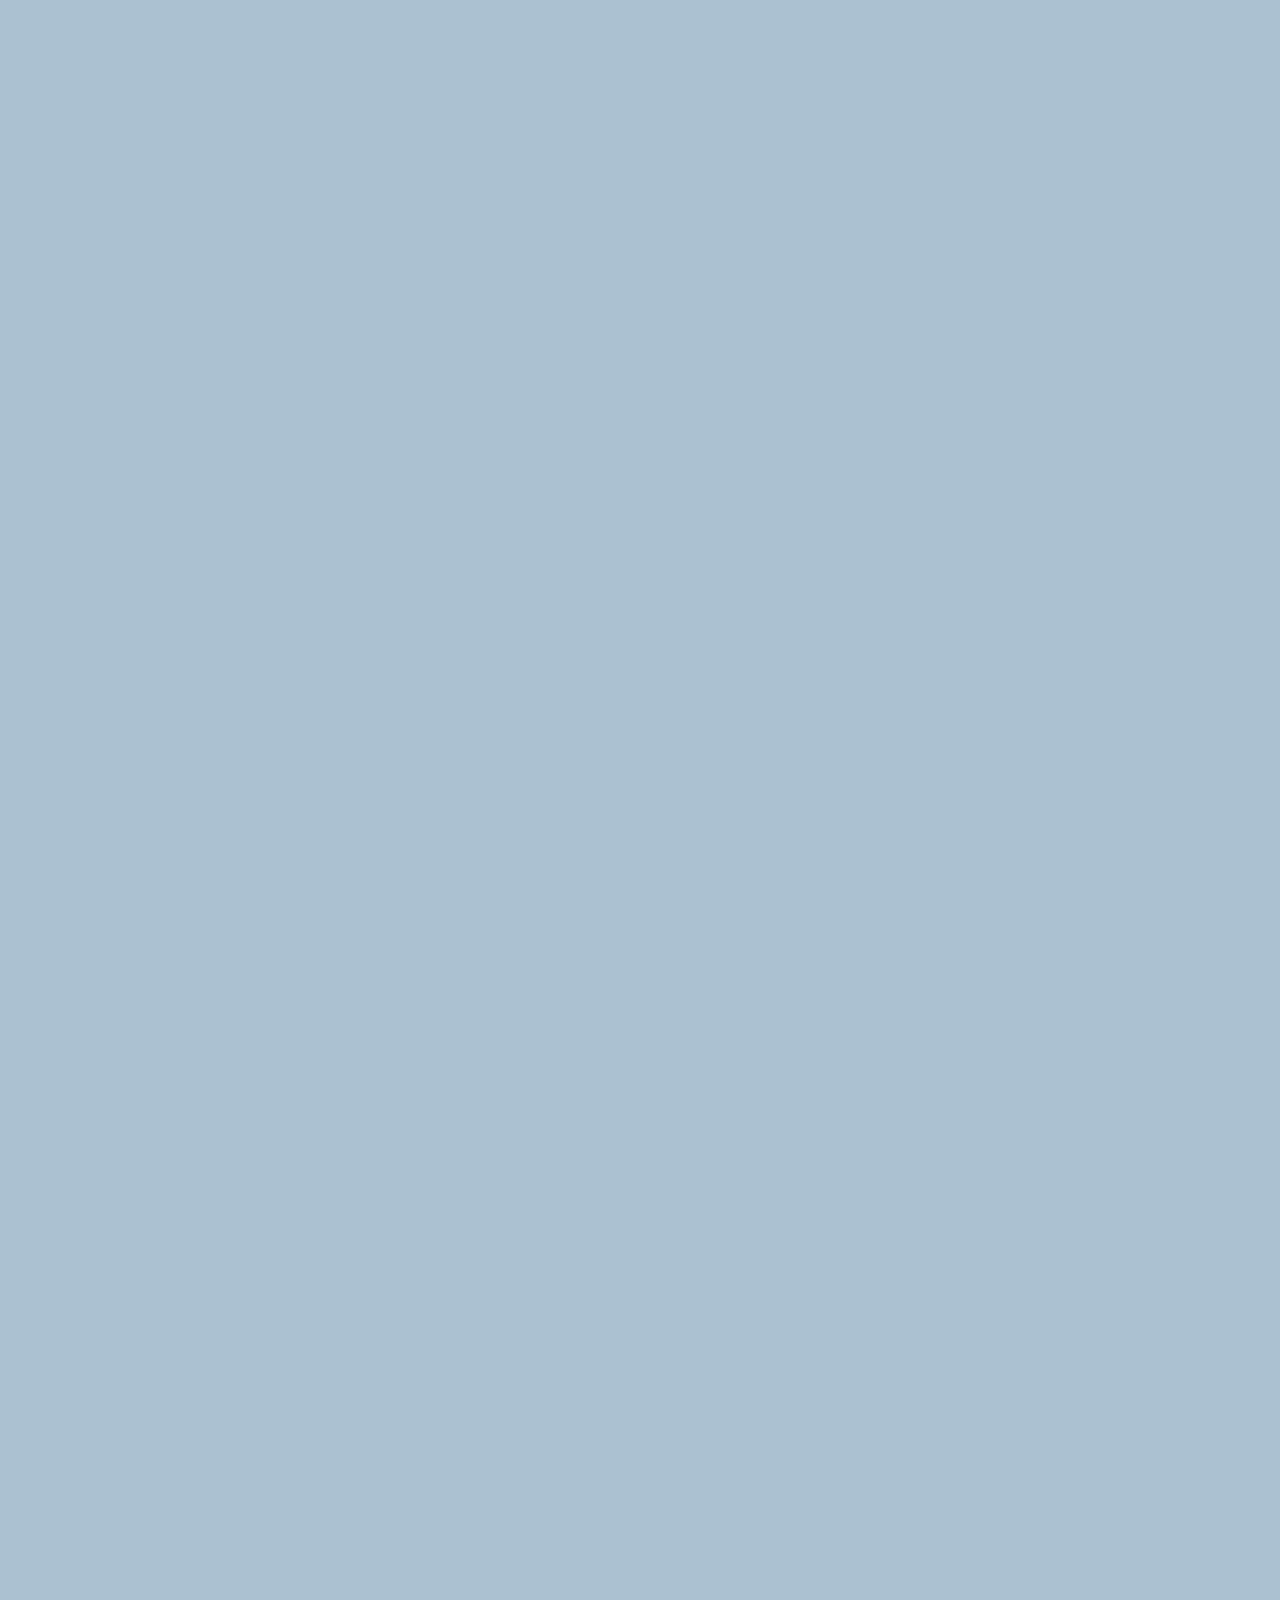
==== commit 007590cb: "애니메이션 추가" ====
--- a/chat.html
+++ b/chat.html
@@ -57,6 +57,17 @@
       </div>
     </div>
   </main>
+  <form class="reply">
+    <div class="reply__column"><i class="fa-regular fa-square-plus fa-lg"></i></div>
+    <div class="reply__column">
+      <input type="text" placeholder="메세지를 입력하세요" />
+      <i class="fa-regular fa-face-smile fa-lg"></i>
+      <button>
+        <i class="fa-solid fa-arrow-up fa-lg"></i>
+      </button>
+    </div>
+  </form>
+
   <script src="https://kit.fontawesome.com/b351902abf.js" crossorigin="anonymous"></script>
 </body>
 
